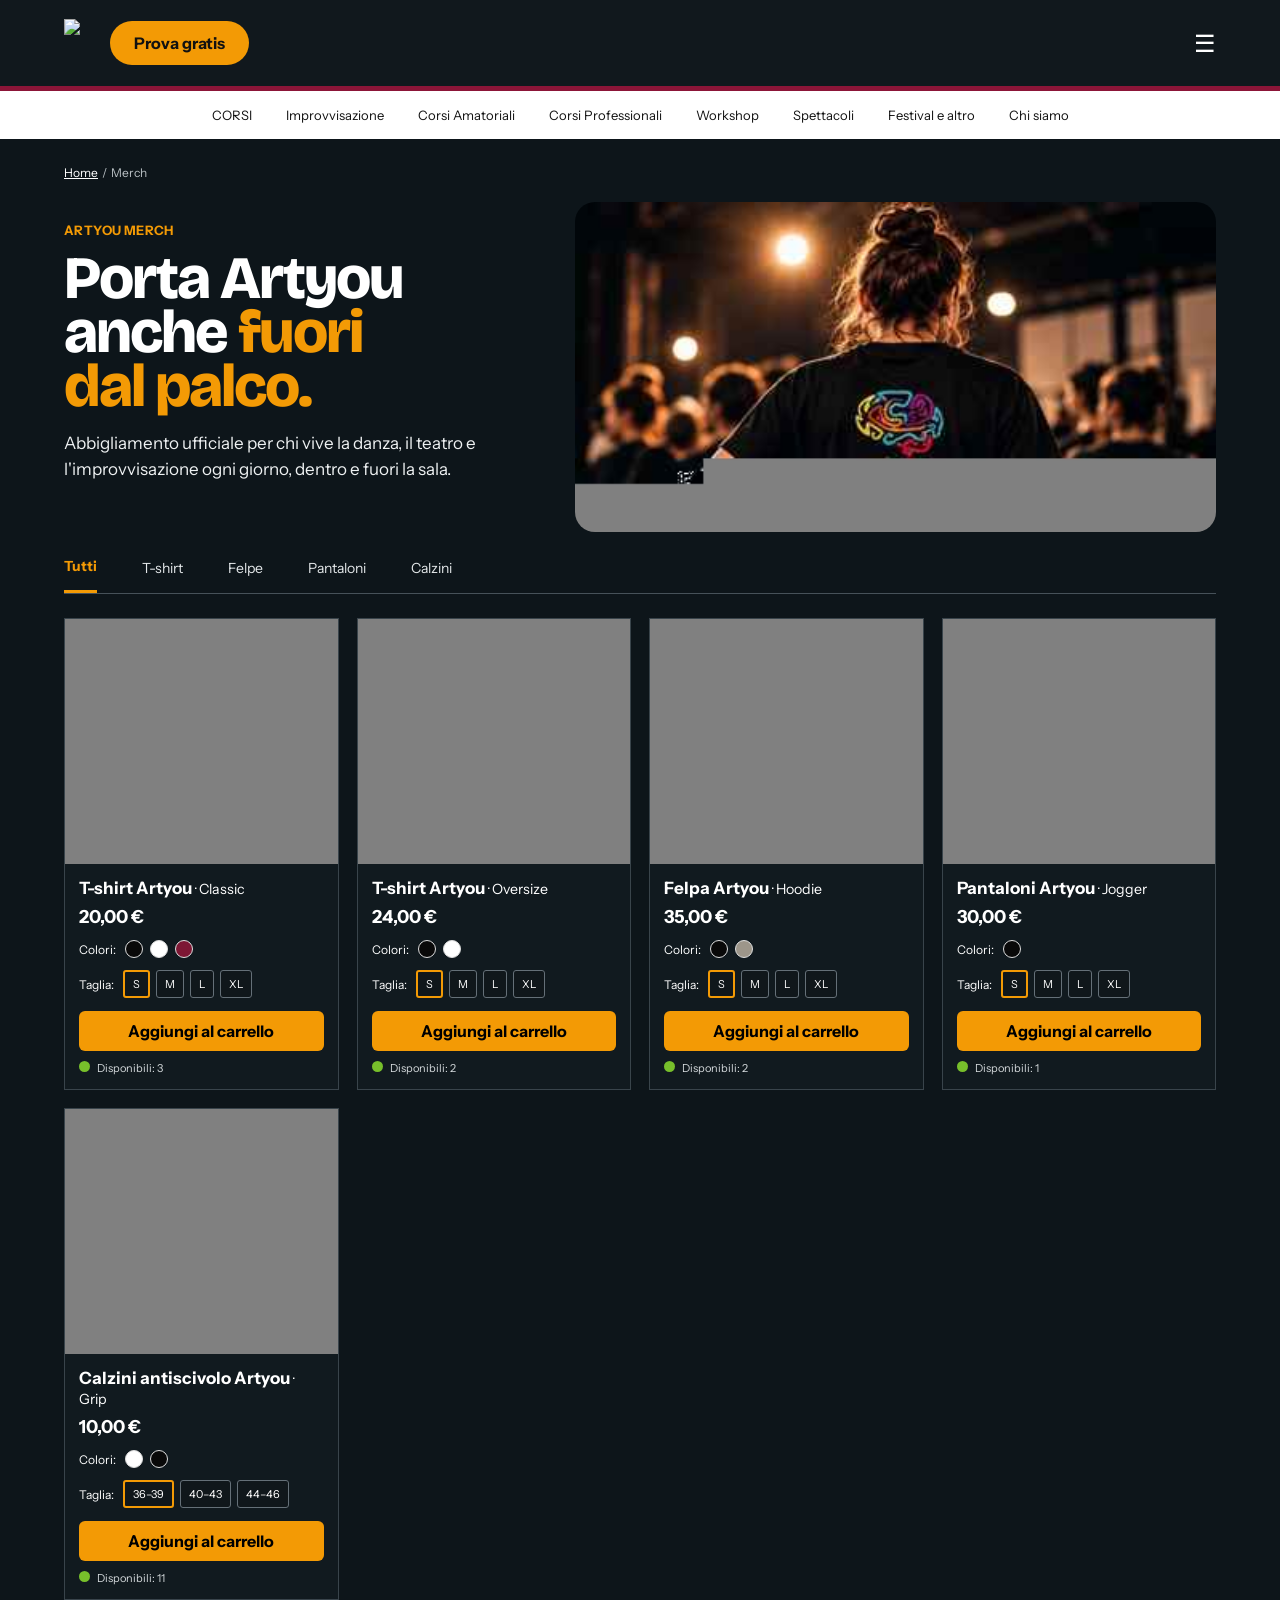
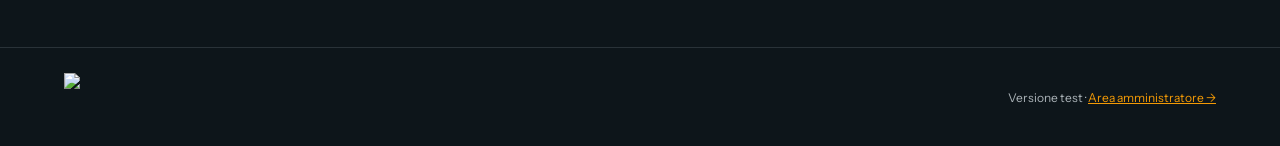
==== index.html @ fc495d11 "Add test checkout with customer delivery payment and inventory deduction" ====
<!doctype html><html lang="it"><head><meta charset="utf-8"><meta name="viewport" content="width=device-width,initial-scale=1"><title>Artyou Merch</title><link rel="preconnect" href="https://fonts.googleapis.com"><link rel="preconnect" href="https://fonts.gstatic.com" crossorigin><link href="https://fonts.googleapis.com/css2?family=Bricolage+Grotesque:wght@600;800&family=Instrument+Sans:wght@400;500;600;700&display=swap" rel="stylesheet"><style>
:root{--ink:#11181d;--black:#0b1216;--orange:#f39a05;--wine:#8c1538;--line:#293238;--green:#77bf2b}*{box-sizing:border-box}body{margin:0;background:#0d151a;color:#fff;font-family:"Instrument Sans",sans-serif}button{font:inherit;cursor:pointer}.top{height:86px;background:#11181d;display:flex;align-items:center;padding:0 clamp(28px,5vw,76px);gap:30px}.logo{height:48px}.trial{background:var(--orange);color:#111;border:0;border-radius:999px;padding:12px 24px;font-weight:800}.burger{margin-left:auto;font-size:24px}.red{height:5px;background:var(--wine)}.nav{height:48px;background:#fff;color:#111;display:flex;align-items:center;justify-content:center;gap:34px;font-size:13px;overflow:auto;white-space:nowrap}.wrap{max-width:1440px;margin:auto;padding:26px clamp(28px,5vw,74px) 22px}.crumb{font-size:12px;color:#b9c0c4;margin-bottom:22px}.crumb u{color:#fff}.hero{display:grid;grid-template-columns:.86fr 1.14fr;gap:28px;align-items:stretch}.hero-copy{padding:20px 0}.kicker{color:var(--orange);font-size:13px;font-weight:800;letter-spacing:.4px}.hero h1{font:800 clamp(44px,4.7vw,72px)/.9 "Bricolage Grotesque";letter-spacing:-2px;margin:13px 0 18px}.hero h1 span{color:var(--orange)}.hero p{font-size:17px;line-height:1.5;color:#eef1f2;max-width:470px}.hero-photo{min-height:330px;border-radius:20px;background:url("img/artyou-merch-sprite.jpg") center top/100% auto no-repeat;position:relative;overflow:hidden}.hero-photo:after{content:""}.tabs{display:flex;gap:45px;border-bottom:1px solid #465159;margin-top:10px}.tabs button{border:0;background:none;color:#e4e8ea;padding:15px 0;font-size:14px}.tabs .active{color:var(--orange);border-bottom:3px solid var(--orange);font-weight:800}.products{display:grid;grid-template-columns:repeat(4,minmax(0,1fr));gap:18px;margin-top:24px;width:100%}.products.cols-1{grid-template-columns:1fr}.products.cols-2{grid-template-columns:repeat(2,minmax(0,1fr))}.products.cols-3{grid-template-columns:repeat(3,minmax(0,1fr))}.products.cols-4{grid-template-columns:repeat(4,minmax(0,1fr))}.products .card{width:100%;min-width:0}.card{border:1px solid #39444b;background:#111a1f;overflow:hidden}.photo{height:245px;position:relative;background:#1c2429;overflow:hidden}.photo img{width:100%;height:100%;object-fit:cover;display:block}.card[data-id="ts-classic"] .photo,.card[data-id="ts-oversize"] .photo,.card[data-id="felpa"] .photo,.card[data-id="pants"] .photo,.card[data-id="socks"] .photo{background-image:url("img/artyou-merch-sprite.jpg");background-repeat:no-repeat;background-size:400% auto;background-position-y:100%}.card[data-id="ts-classic"] .photo,.card[data-id="ts-oversize"] .photo{background-position-x:0}.card[data-id="felpa"] .photo{background-position-x:33.333%}.card[data-id="pants"] .photo{background-position-x:66.666%}.card[data-id="socks"] .photo{background-position-x:100%}.card[data-id="ts-classic"] .photo img,.card[data-id="ts-oversize"] .photo img,.card[data-id="felpa"] .photo img,.card[data-id="pants"] .photo img,.card[data-id="socks"] .photo img,.card[data-id="ts-classic"] .brandmark,.card[data-id="ts-oversize"] .brandmark,.card[data-id="felpa"] .brandmark,.card[data-id="pants"] .brandmark,.card[data-id="socks"] .brandmark{display:none}.brandmark{position:absolute;left:50%;top:50%;transform:translate(-50%,-50%);font:800 18px "Bricolage Grotesque";text-shadow:0 2px 5px #000}.cardbody{padding:14px}.card h3{font-size:17px;margin:0 0 8px}.price{font-size:18px;font-weight:800}.line{display:flex;align-items:center;gap:9px;margin-top:12px;font-size:12px}.dots{display:flex;gap:7px}.dot{width:18px;height:18px;border-radius:50%;border:1px solid #ddd;background:#090909}.dot.white{background:#fff}.dot.wine{background:#7d1734}.dot.gray{background:#9d968a}.sizes{display:flex;gap:6px}.size{border:1px solid #657078;background:#10171b;color:#fff;border-radius:3px;padding:5px 8px;font-size:11px}.size.sel{border:2px solid var(--orange);color:#fff}.add{width:100%;margin-top:13px;border:0;background:var(--orange);border-radius:6px;padding:10px;font-weight:800}.stock{font-size:11px;margin-top:10px;color:#d4d9db}.stock:before{content:"";display:inline-block;width:11px;height:11px;border-radius:50%;background:var(--green);margin-right:7px}.bottom{display:flex;justify-content:space-between;align-items:center;padding:25px clamp(28px,5vw,74px);border-top:1px solid #293238;margin-top:25px}.admin{color:#aab2b7;font-size:12px}.admin a{color:var(--orange)}
.drawer{position:fixed;right:-420px;top:0;width:min(410px,100%);height:100%;background:#fff;color:#111;z-index:50;transition:.2s;padding:25px}.drawer.open{right:0}.drawer h2{font:800 30px "Bricolage Grotesque"}.close{float:right;border:0;background:#eee;width:38px;height:38px;border-radius:50%}.cartrow{display:flex;justify-content:space-between;padding:14px 0;border-bottom:1px solid #ddd}.carttotal{font-size:21px;font-weight:800;margin:20px 0}
.checkout{width:100%;border:0;background:var(--orange);padding:14px;border-radius:7px;font-weight:800}.checkout:disabled{opacity:.45;cursor:not-allowed}
.remove-item{border:0;background:none;color:#9b3d3d;font-size:11px;padding:4px 0}.cartrow-main{min-width:0}.cartrow-price{text-align:right;white-space:nowrap}
.checkout-modal{position:fixed;inset:0;background:rgba(3,8,11,.78);z-index:80;display:none;align-items:center;justify-content:center;padding:18px;color:#111}.checkout-modal.open{display:flex}.checkout-sheet{width:min(940px,100%);max-height:94vh;overflow:auto;background:#f6f3ec;border-radius:14px;box-shadow:0 25px 80px rgba(0,0,0,.45)}.checkout-head{background:#11181d;color:#fff;padding:21px 25px;display:flex;align-items:center;justify-content:space-between}.checkout-head h2{font:800 29px "Bricolage Grotesque";margin:2px 0}.checkout-head small{color:#c5cbce}.checkout-x{border:0;background:#283137;color:#fff;width:38px;height:38px;border-radius:50%;font-size:22px}.checkout-body{padding:22px;display:grid;grid-template-columns:1.2fr .8fr;gap:20px}.checkout-box{background:#fff;border:1px solid #dedbd4;border-radius:10px;padding:17px;margin-bottom:13px}.checkout-box h3{font:800 16px "Bricolage Grotesque";margin:0 0 13px}.formgrid{display:grid;grid-template-columns:1fr 1fr;gap:10px}.formgrid .wide{grid-column:1/-1}.checkout-box label{font-size:11px;font-weight:700;display:block;margin-bottom:5px}.checkout-box input,.checkout-box select,.checkout-box textarea{width:100%;border:1px solid #cfd0ce;border-radius:6px;padding:10px 11px;background:#fff;font:inherit;font-size:13px}.choice{display:grid;grid-template-columns:1fr 1fr;gap:9px}.choice label{border:1px solid #d4d4d1;border-radius:8px;padding:12px;cursor:pointer;font-size:12px}.choice label:has(input:checked){border:2px solid var(--orange);background:#fff8e9}.choice input{width:auto;margin-right:6px}.address-fields{margin-top:12px}.checkout-summary{position:sticky;top:0}.summary-row{display:flex;justify-content:space-between;gap:12px;padding:9px 0;border-bottom:1px solid #eee;font-size:12px}.summary-row small{display:block;color:#777;margin-top:3px}.summary-total{display:flex;justify-content:space-between;font:800 20px "Bricolage Grotesque";padding:15px 0}.demo-note{font-size:11px;line-height:1.45;background:#fff1cd;border:1px solid #f0d38b;padding:10px;border-radius:7px;margin-bottom:12px;color:#6e4a00}.checkout-error{font-size:12px;color:#aa3030;min-height:18px;margin:8px 0}.success-view{text-align:center;padding:44px 25px}.success-view .tick{width:64px;height:64px;border-radius:50%;display:grid;place-items:center;background:#e0f4e8;color:#177449;font-size:31px;margin:0 auto 14px}.success-view h2{font:800 30px "Bricolage Grotesque";margin:0 0 8px}.success-view p{color:#5f6669;line-height:1.5}.success-actions{display:flex;justify-content:center;gap:9px;flex-wrap:wrap;margin-top:20px}.success-actions a,.success-actions button{border:1px solid #ccc;border-radius:7px;background:#fff;color:#111;padding:11px 14px;text-decoration:none;font-weight:700}.success-actions .primary{background:var(--orange);border-color:var(--orange)}
@media(max-width:760px){.checkout-body{grid-template-columns:1fr}.checkout-summary{position:static}.formgrid{grid-template-columns:1fr}.formgrid .wide{grid-column:auto}.choice{grid-template-columns:1fr}}

@media(max-width:850px){.nav{justify-content:flex-start;padding:0 18px}.hero{grid-template-columns:1fr}.hero-photo{min-height:270px}.products.cols-2,.products.cols-3,.products.cols-4{grid-template-columns:repeat(2,minmax(0,1fr))}.wrap{padding-left:18px;padding-right:18px}.top{padding:0 18px}.logo{height:41px}}@media(max-width:560px){.products.cols-1,.products.cols-2,.products.cols-3,.products.cols-4{grid-template-columns:1fr}.photo{height:330px}.hero h1{font-size:48px}.tabs{gap:25px;overflow:auto}.trial{padding:11px 16px}.hero-photo{min-height:240px}}
</style></head><body>
<header class="top"><img class="logo" src="https://raw.githubusercontent.com/fabioleonardi22-blip/Artyoubeta26091001/main/img/logo-orizzontale-bianco.png"><button class="trial">Prova gratis</button><span class="burger">☰</span></header><div class="red"></div><nav class="nav"><span>CORSI</span><span>Improvvisazione</span><span>Corsi Amatoriali</span><span>Corsi Professionali</span><span>Workshop</span><span>Spettacoli</span><span>Festival e altro</span><span>Chi siamo</span></nav>
<main class="wrap"><div class="crumb"><u>Home</u> &nbsp;/&nbsp; Merch</div><section class="hero"><div class="hero-copy"><div class="kicker">ARTYOU MERCH</div><h1>Porta Artyou<br>anche <span>fuori<br>dal palco.</span></h1><p>Abbigliamento ufficiale per chi vive la danza, il teatro e l'improvvisazione ogni giorno, dentro e fuori la sala.</p></div><div class="hero-photo"></div></section>
<div class="tabs"><button class="active">Tutti</button><button>T-shirt</button><button>Felpe</button><button>Pantaloni</button><button>Calzini</button></div>
<section class="products" id="products"></section></main>
<footer class="bottom"><img class="logo" src="https://raw.githubusercontent.com/fabioleonardi22-blip/Artyoubeta26091001/main/img/logo-orizzontale-bianco.png"><div class="admin">Versione test · <a href="admin.html">Area amministratore →</a></div></footer>
<aside class="drawer" id="cart"><button class="close" onclick="toggle()">×</button><h2>Carrello</h2><div id="rows">Il carrello è vuoto.</div><div class="carttotal">Totale: <span id="tot">€0,00</span></div><button class="checkout" id="checkoutBtn" onclick="openCheckout()">Procedi al checkout</button></aside>
<div class="checkout-modal" id="checkoutModal"><div class="checkout-sheet" id="checkoutSheet">
 <div class="checkout-head"><div><small>ARTYOU MERCH · CHECKOUT TEST</small><h2>Completa l'ordine</h2></div><button class="checkout-x" onclick="closeCheckout()" aria-label="Chiudi">×</button></div>
 <div id="checkoutContent">
  <form class="checkout-body" id="checkoutForm">
   <div>
    <section class="checkout-box"><h3>1. I tuoi dati</h3><div class="formgrid"><div><label>Nome e cognome *</label><input name="name" autocomplete="name" required></div><div><label>Email *</label><input name="email" type="email" autocomplete="email" required></div><div class="wide"><label>Telefono *</label><input name="phone" type="tel" autocomplete="tel" required></div></div></section>
    <section class="checkout-box"><h3>2. Come vuoi ricevere l'ordine?</h3><div class="choice"><label><input type="radio" name="delivery" value="Ritiro in sede" checked> <b>Ritiro in sede</b><br><span style="color:#777">Gratuito</span></label><label><input type="radio" name="delivery" value="Spedizione"> <b>Spedizione</b><br><span style="color:#777">Costo da definire · non applicato nella demo</span></label></div><div class="address-fields" id="addressFields" hidden><div class="formgrid"><div class="wide"><label>Indirizzo *</label><input name="address" autocomplete="street-address"></div><div><label>CAP *</label><input name="zip" inputmode="numeric" autocomplete="postal-code"></div><div><label>Città *</label><input name="city" autocomplete="address-level2"></div></div></div></section>
    <section class="checkout-box"><h3>3. Pagamento</h3><div class="choice"><label><input type="radio" name="payment" value="Carta" checked> <b>Carta</b><br><span style="color:#777">Simulazione checkout</span></label><label><input type="radio" name="payment" value="PayPal"> <b>PayPal</b><br><span style="color:#777">Simulazione checkout</span></label></div></section>
   </div>
   <aside class="checkout-summary"><section class="checkout-box"><h3>Riepilogo</h3><div id="checkoutItems"></div><div class="summary-row"><span>Spedizione</span><b id="shippingLabel">Ritiro gratuito</b></div><div class="summary-total"><span>Totale</span><span id="checkoutTotal">€0,00</span></div><div class="demo-note"><b>Nessun pagamento reale.</b> Questo checkout crea un ordine test, aggiorna l'area Ordini e scala realmente le giacenze della demo.</div><div class="checkout-error" id="checkoutError"></div><button class="checkout" type="submit" id="payBtn">Simula pagamento e crea ordine</button></section></aside>
  </form>
 </div>
</div></div>
<script src="catalog.js"></script><script src="orders.js"></script><script>
let catalog=ArtyouCatalog.getCatalog(),cart=[];
const euro=n=>new Intl.NumberFormat("it-IT",{style:"currency",currency:"EUR"}).format(n);
function esc(v){return String(v==null?"":v).replace(/[&<>"']/g,c=>({"&":"&amp;","<":"&lt;",">":"&gt;",'"':"&quot;","'":"&#39;"}[c]))}
function dotClass(c){let x=c.toLowerCase();return x.includes("bianc")?"white":x.includes("bordeaux")?"wine":x.includes("grigi")?"gray":""}
function renderProducts(filter="Tutti"){let list=catalog.filter(p=>p.active&&(filter==="Tutti"||p.category===filter)),grid=document.getElementById("products");grid.classList.remove("cols-1","cols-2","cols-3","cols-4");if(list.length)grid.classList.add("cols-"+Math.min(list.length,4));grid.innerHTML=list.map(p=>{let color=p.colors[0],size=p.sizes.find(s=>(p.stock[color+"|"+s]||0)>0)||p.sizes[0];return `<article class="card" data-id="${p.id}" data-cat="${p.category}"><div class="photo"><img src="${p.image||""}" onerror="this.style.display='none'"><span class="brandmark">artyou</span></div><div class="cardbody"><h3>${p.name} <small style="font-weight:400">· ${p.model}</small></h3><div class="price">${euro(p.price)}</div><div class="line">Colori:<div class="dots">${p.colors.map(c=>`<button title="${c}" class="dot ${dotClass(c)}" style="padding:0" onclick="pickColor('${p.id}','${c.replaceAll("'","\\'")}',this)"></button>`).join("")}</div></div><div class="line">Taglia:<div class="sizes" id="sizes-${p.id}">${sizeButtons(p,color,size)}</div></div><button class="add" onclick="add('${p.id}')">Aggiungi al carrello</button><div class="stock" id="stock-${p.id}">Disponibili: ${p.stock[color+"|"+size]||0}</div><input type="hidden" id="color-${p.id}" value="${color}"><input type="hidden" id="size-${p.id}" value="${size}"></div></article>`}).join("")||'<p>Nessun prodotto in questa categoria.</p>'}
function sizeButtons(p,color,selected){return p.sizes.map(s=>{let q=p.stock[color+"|"+s]||0;return `<button class="size ${s===selected?"sel":""}" ${q<=0?"disabled":""} onclick="pickSize('${p.id}','${s.replaceAll("'","\\'")}',this)">${s}</button>`}).join("")}
function pickColor(id,c,b){let p=catalog.find(x=>x.id===id);document.getElementById("color-"+id).value=c;let sz=p.sizes.find(x=>(p.stock[c+"|"+x]||0)>0)||p.sizes[0];document.getElementById("sizes-"+id).innerHTML=sizeButtons(p,c,sz);document.getElementById("size-"+id).value=sz;document.getElementById("stock-"+id).textContent="Disponibili: "+(p.stock[c+"|"+sz]||0);b.parentElement.querySelectorAll(".dot").forEach(x=>x.style.outline="");b.style.outline="2px solid #f39a05"}
function pickSize(id,sz,b){document.getElementById("size-"+id).value=sz;let p=catalog.find(x=>x.id===id),c=document.getElementById("color-"+id).value;document.getElementById("stock-"+id).textContent="Disponibili: "+(p.stock[c+"|"+sz]||0);b.parentElement.querySelectorAll(".size").forEach(x=>x.classList.remove("sel"));b.classList.add("sel")}
function add(id){catalog=ArtyouCatalog.getCatalog();let p=catalog.find(x=>x.id===id),c=document.getElementById("color-"+id).value,sz=document.getElementById("size-"+id).value;if(!p||!p.active)return alert("Questo prodotto non è più disponibile.");let q=p.stock[c+"|"+sz]||0,already=cart.filter(x=>x.id===id&&x.c===c&&x.s===sz).length;if(q<=already){refreshShop();return alert(q<=0?"Questa variante è esaurita.":"Hai già raggiunto la quantità disponibile per questa variante.")}cart.push({id,c,s:sz,p:p.price,n:p.name+" · "+p.model});renderCart();document.getElementById("cart").classList.add("open")}
function removeItem(i){cart.splice(i,1);renderCart()}
function toggle(){document.getElementById("cart").classList.toggle("open")}
function renderCart(){let t=0;document.getElementById("rows").innerHTML=cart.map((x,i)=>{t+=x.p;return '<div class="cartrow"><div class="cartrow-main"><b>'+esc(x.n)+'</b><br><small>'+esc(x.c)+' · '+esc(x.s)+'</small><br><button class="remove-item" onclick="removeItem('+i+')">Rimuovi</button></div><div class="cartrow-price">'+euro(x.p)+'</div></div>'}).join("")||"Il carrello è vuoto.";document.getElementById("tot").textContent=euro(t);document.getElementById("checkoutBtn").disabled=!cart.length}
function groupedCart(){let map={};cart.forEach(x=>{let k=[x.id,x.c,x.s].join("|");if(!map[k])map[k]={...x,qty:0};map[k].qty++});return Object.values(map)}
function openCheckout(){if(!cart.length)return;document.getElementById("cart").classList.remove("open");renderCheckoutSummary();document.getElementById("checkoutModal").classList.add("open")}
function closeCheckout(){document.getElementById("checkoutModal").classList.remove("open")}
function renderCheckoutSummary(){let items=groupedCart(),total=items.reduce((a,x)=>a+x.p*x.qty,0);document.getElementById("checkoutItems").innerHTML=items.map(x=>'<div class="summary-row"><div><b>'+esc(x.n)+'</b><small>'+esc(x.c)+' · '+esc(x.s)+' · Q.tà '+x.qty+'</small></div><b>'+euro(x.p*x.qty)+'</b></div>').join("");document.getElementById("checkoutTotal").textContent=euro(total)}
function deliveryChanged(){let shipping=document.querySelector('input[name="delivery"]:checked').value==="Spedizione";document.getElementById("addressFields").hidden=!shipping;["address","zip","city"].forEach(n=>document.querySelector('[name="'+n+'"]').required=shipping);document.getElementById("shippingLabel").textContent=shipping?"Non applicata nella demo":"Ritiro gratuito"}
function createTestOrder(e){
 e.preventDefault();let form=e.currentTarget,error=document.getElementById("checkoutError");error.textContent="";
 if(!form.reportValidity())return;
 let data=new FormData(form),fresh=ArtyouCatalog.getCatalog(),items=groupedCart(),resolved=[],short=[];
 items.forEach(x=>{let p=fresh.find(v=>v.id===x.id),q=p?Number((p.stock||{})[x.c+"|"+x.s]||0):0;if(!p||!p.active||q<x.qty)short.push(x.n+" · "+x.c+" · "+x.s);else resolved.push({product:p,cart:x,before:q})});
 if(short.length){error.textContent="Disponibilità cambiata per: "+short.join(", ")+". Aggiorna il carrello.";refreshShop();return}
 let beforeCatalog=JSON.parse(JSON.stringify(fresh)),orders=ArtyouOrders.getOrders(),id=ArtyouOrders.nextId(orders),delivery=data.get("delivery"),payment=data.get("payment"),total=items.reduce((a,x)=>a+x.p*x.qty,0);
 resolved.forEach(r=>r.product.stock[r.cart.c+"|"+r.cart.s]=r.before-r.cart.qty);
 let order={id,createdAt:new Date().toISOString(),customer:{name:String(data.get("name")).trim(),email:String(data.get("email")).trim(),phone:String(data.get("phone")).trim(),address:delivery==="Spedizione"?{street:String(data.get("address")).trim(),zip:String(data.get("zip")).trim(),city:String(data.get("city")).trim()}:null},items:resolved.map(r=>({productId:r.product.id,name:r.product.name,model:r.product.model,color:r.cart.c,size:r.cart.s,qty:r.cart.qty,price:r.cart.p})),total,payment,paymentStatus:"Pagato",delivery,status:"Da preparare",notes:"Ordine creato dal checkout test. Nessun pagamento reale.",tracking:"",stockApplied:true};
 try{
  ArtyouCatalog.saveCatalog(fresh);orders.unshift(order);ArtyouOrders.saveOrders(orders);
  let key="artyou_merch_inventory_movements_v1",mov=[];try{mov=JSON.parse(localStorage.getItem(key))||[]}catch(_){}
  let at=new Date().toISOString(),newMov=resolved.map(r=>({at,product:r.product.name,model:r.product.model,color:r.cart.c,size:r.cart.s,before:r.before,after:r.before-r.cart.qty,reason:"Ordine #"+id}));
  localStorage.setItem(key,JSON.stringify(newMov.concat(mov).slice(0,500)));
 }catch(err){try{ArtyouCatalog.saveCatalog(beforeCatalog)}catch(_){}error.textContent="Non è stato possibile creare l'ordine test. Riprova.";return}
 cart=[];catalog=fresh;renderCart();refreshShop();showSuccess(order)
}
function showSuccess(order){document.getElementById("checkoutContent").innerHTML='<div class="success-view"><div class="tick">✓</div><h2>Ordine #'+esc(order.id)+' creato</h2><p>Il pagamento <b>'+esc(order.payment)+'</b> è stato simulato. L\'ordine è ora in <b>Da preparare</b> e le giacenze sono state scalate.</p><div class="success-actions"><button class="primary" onclick="location.reload()">Continua lo shopping</button><a href="admin-ordini.html">Apri gestione ordini →</a><a href="admin-magazzino.html">Controlla magazzino →</a></div></div>'}
document.querySelectorAll(".tabs button").forEach(b=>b.onclick=()=>{document.querySelectorAll(".tabs button").forEach(x=>x.classList.remove("active"));b.classList.add("active");renderProducts(b.textContent.trim())});
document.querySelectorAll('input[name="delivery"]').forEach(x=>x.addEventListener("change",deliveryChanged));document.getElementById("checkoutForm").addEventListener("submit",createTestOrder);document.getElementById("checkoutModal").addEventListener("click",e=>{if(e.target===document.getElementById("checkoutModal"))closeCheckout()});
renderProducts();renderCart();deliveryChanged();
function refreshShop(){catalog=ArtyouCatalog.getCatalog();let selected=document.querySelector(".tabs button.active");renderProducts(selected?selected.textContent.trim():"Tutti")}
window.addEventListener("storage",function(e){if(e.key==="artyou_merch_catalog_v3")refreshShop()});
window.addEventListener("focus",function(){let latest=ArtyouCatalog.getCatalog();if(JSON.stringify(latest)!==JSON.stringify(catalog))refreshShop()});
</script></body></html>
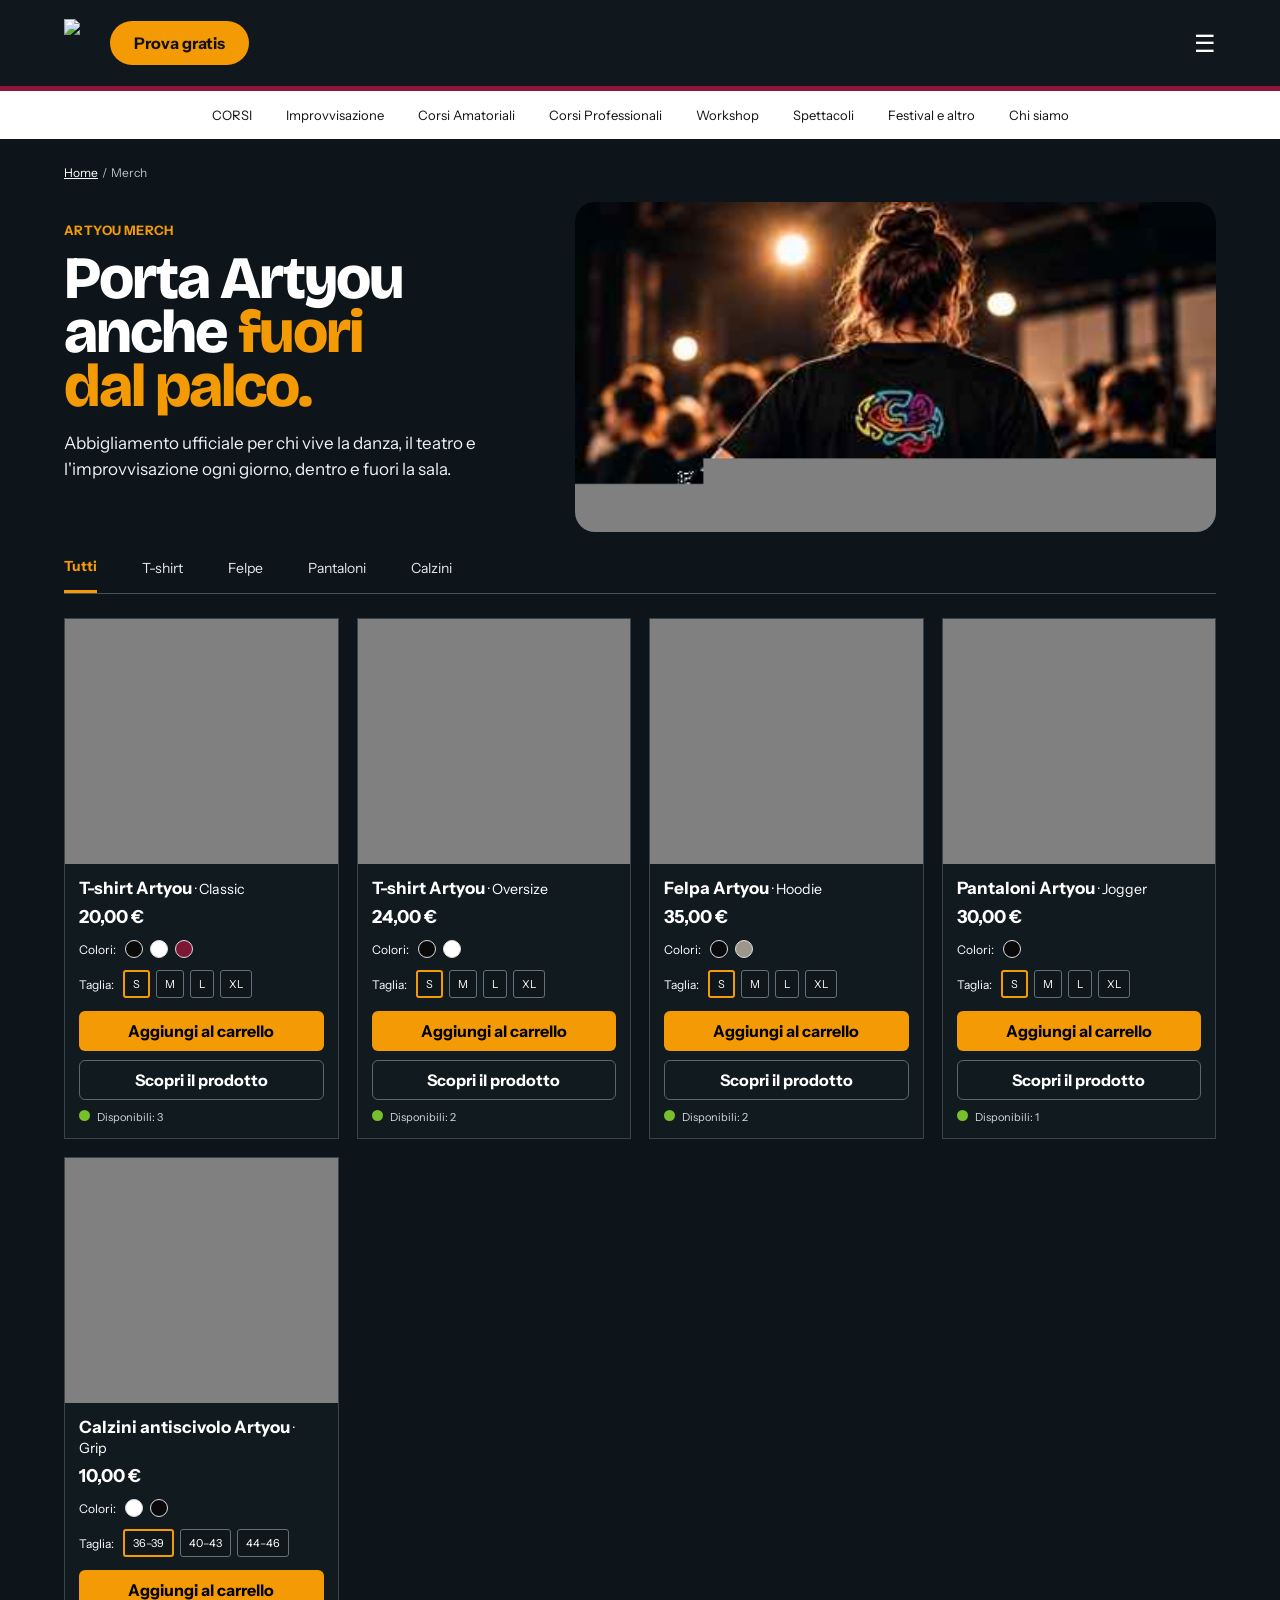
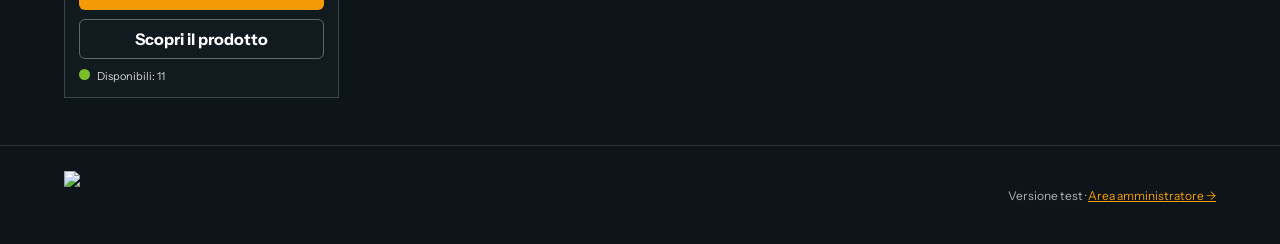
==== commit a6e10abd: "Add product detail action to merch cards" ====
--- a/index.html
+++ b/index.html
@@ -1,9 +1,14 @@
 <!doctype html><html lang="it"><head><meta charset="utf-8"><meta name="viewport" content="width=device-width,initial-scale=1"><title>Artyou Merch</title><link rel="preconnect" href="https://fonts.googleapis.com"><link rel="preconnect" href="https://fonts.gstatic.com" crossorigin><link href="https://fonts.googleapis.com/css2?family=Bricolage+Grotesque:wght@600;800&family=Instrument+Sans:wght@400;500;600;700&display=swap" rel="stylesheet"><style>
-:root{--ink:#11181d;--black:#0b1216;--orange:#f39a05;--wine:#8c1538;--line:#293238;--green:#77bf2b}*{box-sizing:border-box}body{margin:0;background:#0d151a;color:#fff;font-family:"Instrument Sans",sans-serif}button{font:inherit;cursor:pointer}.top{height:86px;background:#11181d;display:flex;align-items:center;padding:0 clamp(28px,5vw,76px);gap:30px}.logo{height:48px}.trial{background:var(--orange);color:#111;border:0;border-radius:999px;padding:12px 24px;font-weight:800}.burger{margin-left:auto;font-size:24px}.red{height:5px;background:var(--wine)}.nav{height:48px;background:#fff;color:#111;display:flex;align-items:center;justify-content:center;gap:34px;font-size:13px;overflow:auto;white-space:nowrap}.wrap{max-width:1440px;margin:auto;padding:26px clamp(28px,5vw,74px) 22px}.crumb{font-size:12px;color:#b9c0c4;margin-bottom:22px}.crumb u{color:#fff}.hero{display:grid;grid-template-columns:.86fr 1.14fr;gap:28px;align-items:stretch}.hero-copy{padding:20px 0}.kicker{color:var(--orange);font-size:13px;font-weight:800;letter-spacing:.4px}.hero h1{font:800 clamp(44px,4.7vw,72px)/.9 "Bricolage Grotesque";letter-spacing:-2px;margin:13px 0 18px}.hero h1 span{color:var(--orange)}.hero p{font-size:17px;line-height:1.5;color:#eef1f2;max-width:470px}.hero-photo{min-height:330px;border-radius:20px;background:url("img/artyou-merch-sprite.jpg") center top/100% auto no-repeat;position:relative;overflow:hidden}.hero-photo:after{content:""}.tabs{display:flex;gap:45px;border-bottom:1px solid #465159;margin-top:10px}.tabs button{border:0;background:none;color:#e4e8ea;padding:15px 0;font-size:14px}.tabs .active{color:var(--orange);border-bottom:3px solid var(--orange);font-weight:800}.products{display:grid;grid-template-columns:repeat(4,minmax(0,1fr));gap:18px;margin-top:24px;width:100%}.products.cols-1{grid-template-columns:1fr}.products.cols-2{grid-template-columns:repeat(2,minmax(0,1fr))}.products.cols-3{grid-template-columns:repeat(3,minmax(0,1fr))}.products.cols-4{grid-template-columns:repeat(4,minmax(0,1fr))}.products .card{width:100%;min-width:0}.card{border:1px solid #39444b;background:#111a1f;overflow:hidden}.photo{height:245px;position:relative;background:#1c2429;overflow:hidden}.photo img{width:100%;height:100%;object-fit:cover;display:block}.card[data-id="ts-classic"] .photo,.card[data-id="ts-oversize"] .photo,.card[data-id="felpa"] .photo,.card[data-id="pants"] .photo,.card[data-id="socks"] .photo{background-image:url("img/artyou-merch-sprite.jpg");background-repeat:no-repeat;background-size:400% auto;background-position-y:100%}.card[data-id="ts-classic"] .photo,.card[data-id="ts-oversize"] .photo{background-position-x:0}.card[data-id="felpa"] .photo{background-position-x:33.333%}.card[data-id="pants"] .photo{background-position-x:66.666%}.card[data-id="socks"] .photo{background-position-x:100%}.card[data-id="ts-classic"] .photo img,.card[data-id="ts-oversize"] .photo img,.card[data-id="felpa"] .photo img,.card[data-id="pants"] .photo img,.card[data-id="socks"] .photo img,.card[data-id="ts-classic"] .brandmark,.card[data-id="ts-oversize"] .brandmark,.card[data-id="felpa"] .brandmark,.card[data-id="pants"] .brandmark,.card[data-id="socks"] .brandmark{display:none}.brandmark{position:absolute;left:50%;top:50%;transform:translate(-50%,-50%);font:800 18px "Bricolage Grotesque";text-shadow:0 2px 5px #000}.cardbody{padding:14px}.card h3{font-size:17px;margin:0 0 8px}.price{font-size:18px;font-weight:800}.line{display:flex;align-items:center;gap:9px;margin-top:12px;font-size:12px}.dots{display:flex;gap:7px}.dot{width:18px;height:18px;border-radius:50%;border:1px solid #ddd;background:#090909}.dot.white{background:#fff}.dot.wine{background:#7d1734}.dot.gray{background:#9d968a}.sizes{display:flex;gap:6px}.size{border:1px solid #657078;background:#10171b;color:#fff;border-radius:3px;padding:5px 8px;font-size:11px}.size.sel{border:2px solid var(--orange);color:#fff}.add{width:100%;margin-top:13px;border:0;background:var(--orange);border-radius:6px;padding:10px;font-weight:800}.stock{font-size:11px;margin-top:10px;color:#d4d9db}.stock:before{content:"";display:inline-block;width:11px;height:11px;border-radius:50%;background:var(--green);margin-right:7px}.bottom{display:flex;justify-content:space-between;align-items:center;padding:25px clamp(28px,5vw,74px);border-top:1px solid #293238;margin-top:25px}.admin{color:#aab2b7;font-size:12px}.admin a{color:var(--orange)}
+:root{--ink:#11181d;--black:#0b1216;--orange:#f39a05;--wine:#8c1538;--line:#293238;--green:#77bf2b}*{box-sizing:border-box}body{margin:0;background:#0d151a;color:#fff;font-family:"Instrument Sans",sans-serif}button{font:inherit;cursor:pointer}.top{height:86px;background:#11181d;display:flex;align-items:center;padding:0 clamp(28px,5vw,76px);gap:30px}.logo{height:48px}.trial{background:var(--orange);color:#111;border:0;border-radius:999px;padding:12px 24px;font-weight:800}.burger{margin-left:auto;font-size:24px}.red{height:5px;background:var(--wine)}.nav{height:48px;background:#fff;color:#111;display:flex;align-items:center;justify-content:center;gap:34px;font-size:13px;overflow:auto;white-space:nowrap}.wrap{max-width:1440px;margin:auto;padding:26px clamp(28px,5vw,74px) 22px}.crumb{font-size:12px;color:#b9c0c4;margin-bottom:22px}.crumb u{color:#fff}.hero{display:grid;grid-template-columns:.86fr 1.14fr;gap:28px;align-items:stretch}.hero-copy{padding:20px 0}.kicker{color:var(--orange);font-size:13px;font-weight:800;letter-spacing:.4px}.hero h1{font:800 clamp(44px,4.7vw,72px)/.9 "Bricolage Grotesque";letter-spacing:-2px;margin:13px 0 18px}.hero h1 span{color:var(--orange)}.hero p{font-size:17px;line-height:1.5;color:#eef1f2;max-width:470px}.hero-photo{min-height:330px;border-radius:20px;background:url("img/artyou-merch-sprite.jpg") center top/100% auto no-repeat;position:relative;overflow:hidden}.hero-photo:after{content:""}.tabs{display:flex;gap:45px;border-bottom:1px solid #465159;margin-top:10px}.tabs button{border:0;background:none;color:#e4e8ea;padding:15px 0;font-size:14px}.tabs .active{color:var(--orange);border-bottom:3px solid var(--orange);font-weight:800}.products{display:grid;grid-template-columns:repeat(4,minmax(0,1fr));gap:18px;margin-top:24px;width:100%}.products.cols-1{grid-template-columns:1fr}.products.cols-2{grid-template-columns:repeat(2,minmax(0,1fr))}.products.cols-3{grid-template-columns:repeat(3,minmax(0,1fr))}.products.cols-4{grid-template-columns:repeat(4,minmax(0,1fr))}.products .card{width:100%;min-width:0}.card{border:1px solid #39444b;background:#111a1f;overflow:hidden}.photo{height:245px;position:relative;background:#1c2429;overflow:hidden}.photo img{width:100%;height:100%;object-fit:cover;display:block}.card[data-id="ts-classic"] .photo,.card[data-id="ts-oversize"] .photo,.card[data-id="felpa"] .photo,.card[data-id="pants"] .photo,.card[data-id="socks"] .photo{background-image:url("img/artyou-merch-sprite.jpg");background-repeat:no-repeat;background-size:400% auto;background-position-y:100%}.card[data-id="ts-classic"] .photo,.card[data-id="ts-oversize"] .photo{background-position-x:0}.card[data-id="felpa"] .photo{background-position-x:33.333%}.card[data-id="pants"] .photo{background-position-x:66.666%}.card[data-id="socks"] .photo{background-position-x:100%}.card[data-id="ts-classic"] .photo img,.card[data-id="ts-oversize"] .photo img,.card[data-id="felpa"] .photo img,.card[data-id="pants"] .photo img,.card[data-id="socks"] .photo img,.card[data-id="ts-classic"] .brandmark,.card[data-id="ts-oversize"] .brandmark,.card[data-id="felpa"] .brandmark,.card[data-id="pants"] .brandmark,.card[data-id="socks"] .brandmark{display:none}.card.custom-image .photo{background:#1c2429!important}.card.custom-image .photo img{display:block!important}.card.custom-image .brandmark{display:none!important}.product-desc{font-size:11px;line-height:1.4;color:#b9c1c5;margin:7px 0 0;min-height:0}.gallery-pips{position:absolute;left:50%;bottom:9px;transform:translateX(-50%);display:flex;gap:6px;z-index:3}.gallery-pips button{width:9px;height:9px;border-radius:50%;border:1px solid #fff;background:rgba(0,0,0,.45);padding:0}.gallery-pips button.active{background:#f39a05;border-color:#f39a05}
+.brandmark{position:absolute;left:50%;top:50%;transform:translate(-50%,-50%);font:800 18px "Bricolage Grotesque";text-shadow:0 2px 5px #000}.cardbody{padding:14px}.card h3{font-size:17px;margin:0 0 8px}.price{font-size:18px;font-weight:800}.line{display:flex;align-items:center;gap:9px;margin-top:12px;font-size:12px}.dots{display:flex;gap:7px}.dot{width:18px;height:18px;border-radius:50%;border:1px solid #ddd;background:#090909}.dot.white{background:#fff}.dot.wine{background:#7d1734}.dot.gray{background:#9d968a}.sizes{display:flex;gap:6px}.size{border:1px solid #657078;background:#10171b;color:#fff;border-radius:3px;padding:5px 8px;font-size:11px}.size.sel{border:2px solid var(--orange);color:#fff}.add{width:100%;margin-top:13px;border:0;background:var(--orange);border-radius:6px;padding:10px;font-weight:800}.stock{font-size:11px;margin-top:10px;color:#d4d9db}.stock:before{content:"";display:inline-block;width:11px;height:11px;border-radius:50%;background:var(--green);margin-right:7px}.bottom{display:flex;justify-content:space-between;align-items:center;padding:25px clamp(28px,5vw,74px);border-top:1px solid #293238;margin-top:25px}.admin{color:#aab2b7;font-size:12px}.admin a{color:var(--orange)}
 .drawer{position:fixed;right:-420px;top:0;width:min(410px,100%);height:100%;background:#fff;color:#111;z-index:50;transition:.2s;padding:25px}.drawer.open{right:0}.drawer h2{font:800 30px "Bricolage Grotesque"}.close{float:right;border:0;background:#eee;width:38px;height:38px;border-radius:50%}.cartrow{display:flex;justify-content:space-between;padding:14px 0;border-bottom:1px solid #ddd}.carttotal{font-size:21px;font-weight:800;margin:20px 0}
 .checkout{width:100%;border:0;background:var(--orange);padding:14px;border-radius:7px;font-weight:800}.checkout:disabled{opacity:.45;cursor:not-allowed}
 .remove-item{border:0;background:none;color:#9b3d3d;font-size:11px;padding:4px 0}.cartrow-main{min-width:0}.cartrow-price{text-align:right;white-space:nowrap}
 .checkout-modal{position:fixed;inset:0;background:rgba(3,8,11,.78);z-index:80;display:none;align-items:center;justify-content:center;padding:18px;color:#111}.checkout-modal.open{display:flex}.checkout-sheet{width:min(940px,100%);max-height:94vh;overflow:auto;background:#f6f3ec;border-radius:14px;box-shadow:0 25px 80px rgba(0,0,0,.45)}.checkout-head{background:#11181d;color:#fff;padding:21px 25px;display:flex;align-items:center;justify-content:space-between}.checkout-head h2{font:800 29px "Bricolage Grotesque";margin:2px 0}.checkout-head small{color:#c5cbce}.checkout-x{border:0;background:#283137;color:#fff;width:38px;height:38px;border-radius:50%;font-size:22px}.checkout-body{padding:22px;display:grid;grid-template-columns:1.2fr .8fr;gap:20px}.checkout-box{background:#fff;border:1px solid #dedbd4;border-radius:10px;padding:17px;margin-bottom:13px}.checkout-box h3{font:800 16px "Bricolage Grotesque";margin:0 0 13px}.formgrid{display:grid;grid-template-columns:1fr 1fr;gap:10px}.formgrid .wide{grid-column:1/-1}.checkout-box label{font-size:11px;font-weight:700;display:block;margin-bottom:5px}.checkout-box input,.checkout-box select,.checkout-box textarea{width:100%;border:1px solid #cfd0ce;border-radius:6px;padding:10px 11px;background:#fff;font:inherit;font-size:13px}.choice{display:grid;grid-template-columns:1fr 1fr;gap:9px}.choice label{border:1px solid #d4d4d1;border-radius:8px;padding:12px;cursor:pointer;font-size:12px}.choice label:has(input:checked){border:2px solid var(--orange);background:#fff8e9}.choice input{width:auto;margin-right:6px}.address-fields{margin-top:12px}.checkout-summary{position:sticky;top:0}.summary-row{display:flex;justify-content:space-between;gap:12px;padding:9px 0;border-bottom:1px solid #eee;font-size:12px}.summary-row small{display:block;color:#777;margin-top:3px}.summary-total{display:flex;justify-content:space-between;font:800 20px "Bricolage Grotesque";padding:15px 0}.demo-note{font-size:11px;line-height:1.45;background:#fff1cd;border:1px solid #f0d38b;padding:10px;border-radius:7px;margin-bottom:12px;color:#6e4a00}.checkout-error{font-size:12px;color:#aa3030;min-height:18px;margin:8px 0}.success-view{text-align:center;padding:44px 25px}.success-view .tick{width:64px;height:64px;border-radius:50%;display:grid;place-items:center;background:#e0f4e8;color:#177449;font-size:31px;margin:0 auto 14px}.success-view h2{font:800 30px "Bricolage Grotesque";margin:0 0 8px}.success-view p{color:#5f6669;line-height:1.5}.success-actions{display:flex;justify-content:center;gap:9px;flex-wrap:wrap;margin-top:20px}.success-actions a,.success-actions button{border:1px solid #ccc;border-radius:7px;background:#fff;color:#111;padding:11px 14px;text-decoration:none;font-weight:700}.success-actions .primary{background:var(--orange);border-color:var(--orange)}
+
+.details-btn{width:100%;margin-top:9px;border:1px solid #5c6870;background:transparent;color:#fff;border-radius:6px;padding:9px;font-weight:700}.details-btn:hover{border-color:var(--orange);color:var(--orange)}
+.product-modal{position:fixed;inset:0;background:rgba(3,8,11,.82);z-index:70;display:none;align-items:center;justify-content:center;padding:18px}.product-modal.open{display:flex}.product-sheet{width:min(1080px,100%);max-height:94vh;overflow:auto;background:#f6f3ec;color:#111;border-radius:15px;box-shadow:0 25px 90px rgba(0,0,0,.5);position:relative}.product-close{position:absolute;right:16px;top:16px;z-index:5;width:40px;height:40px;border:0;border-radius:50%;background:#11181d;color:#fff;font-size:22px}.product-detail-grid{display:grid;grid-template-columns:1.08fr .92fr}.product-gallery{background:#171f24;padding:28px;min-height:600px;display:flex;flex-direction:column}.product-main-image{width:100%;height:500px;object-fit:cover;background:#222c31;border-radius:10px}.product-thumbs{display:flex;gap:9px;margin-top:12px;overflow:auto}.product-thumb{width:74px;height:74px;border:2px solid transparent;border-radius:7px;overflow:hidden;background:#263036;padding:0;flex:none}.product-thumb.active{border-color:var(--orange)}.product-thumb img{width:100%;height:100%;object-fit:cover}.product-info{padding:48px 42px}.product-kicker{font-size:11px;color:#8a1737;font-weight:800;letter-spacing:.5px;text-transform:uppercase}.product-info h2{font:800 clamp(34px,4vw,52px)/.96 "Bricolage Grotesque";margin:10px 0 6px;letter-spacing:-1px}.product-model{font-size:14px;color:#73797c;margin-bottom:20px}.product-price{font:800 28px "Bricolage Grotesque";margin-bottom:20px}.product-longdesc{font-size:14px;line-height:1.6;color:#555e62;border-top:1px solid #ddd9d2;border-bottom:1px solid #ddd9d2;padding:17px 0;margin-bottom:21px}.detail-label{font-size:11px;font-weight:800;margin:15px 0 8px}.detail-colors,.detail-sizes{display:flex;gap:8px;flex-wrap:wrap}.detail-color,.detail-size{border:1px solid #c9c8c3;background:#fff;border-radius:6px;padding:9px 12px;font-size:12px}.detail-color.selected,.detail-size.selected{border:2px solid var(--orange);background:#fff8e9}.detail-size:disabled{opacity:.35}.detail-stock{font-size:11px;color:#667075;margin:12px 0}.detail-add{width:100%;border:0;background:var(--orange);border-radius:7px;padding:13px;font-weight:800;font-size:14px}.detail-add:disabled{opacity:.45}.detail-meta{display:flex;gap:18px;margin-top:15px;font-size:10px;color:#777}.detail-meta b{color:#333}
+@media(max-width:780px){.product-detail-grid{grid-template-columns:1fr}.product-gallery{min-height:0;padding:18px}.product-main-image{height:390px}.product-info{padding:28px 22px}.product-close{top:10px;right:10px}.product-info h2{font-size:38px}}
 @media(max-width:760px){.checkout-body{grid-template-columns:1fr}.checkout-summary{position:static}.formgrid{grid-template-columns:1fr}.formgrid .wide{grid-column:auto}.choice{grid-template-columns:1fr}}
 
 @media(max-width:850px){.nav{justify-content:flex-start;padding:0 18px}.hero{grid-template-columns:1fr}.hero-photo{min-height:270px}.products.cols-2,.products.cols-3,.products.cols-4{grid-template-columns:repeat(2,minmax(0,1fr))}.wrap{padding-left:18px;padding-right:18px}.top{padding:0 18px}.logo{height:41px}}@media(max-width:560px){.products.cols-1,.products.cols-2,.products.cols-3,.products.cols-4{grid-template-columns:1fr}.photo{height:330px}.hero h1{font-size:48px}.tabs{gap:25px;overflow:auto}.trial{padding:11px 16px}.hero-photo{min-height:240px}}
@@ -14,6 +19,7 @@
 <section class="products" id="products"></section></main>
 <footer class="bottom"><img class="logo" src="https://raw.githubusercontent.com/fabioleonardi22-blip/Artyoubeta26091001/main/img/logo-orizzontale-bianco.png"><div class="admin">Versione test · <a href="admin.html">Area amministratore →</a></div></footer>
 <aside class="drawer" id="cart"><button class="close" onclick="toggle()">×</button><h2>Carrello</h2><div id="rows">Il carrello è vuoto.</div><div class="carttotal">Totale: <span id="tot">€0,00</span></div><button class="checkout" id="checkoutBtn" onclick="openCheckout()">Procedi al checkout</button></aside>
+<div class="product-modal" id="productModal"><div class="product-sheet"><button class="product-close" onclick="closeProduct()" aria-label="Chiudi">×</button><div id="productDetail"></div></div></div>
 <div class="checkout-modal" id="checkoutModal"><div class="checkout-sheet" id="checkoutSheet">
  <div class="checkout-head"><div><small>ARTYOU MERCH · CHECKOUT TEST</small><h2>Completa l'ordine</h2></div><button class="checkout-x" onclick="closeCheckout()" aria-label="Chiudi">×</button></div>
  <div id="checkoutContent">
@@ -27,12 +33,13 @@
   </form>
  </div>
 </div></div>
-<script src="catalog.js"></script><script src="orders.js"></script><script>
-let catalog=ArtyouCatalog.getCatalog(),cart=[];
+<script src="catalog.js"></script><script src="settings.js"></script><script src="orders.js"></script><script>
+let catalog=ArtyouCatalog.getCatalog(),cart=[],settings=ArtyouSettings.get();
 const euro=n=>new Intl.NumberFormat("it-IT",{style:"currency",currency:"EUR"}).format(n);
 function esc(v){return String(v==null?"":v).replace(/[&<>"']/g,c=>({"&":"&amp;","<":"&lt;",">":"&gt;",'"':"&quot;","'":"&#39;"}[c]))}
 function dotClass(c){let x=c.toLowerCase();return x.includes("bianc")?"white":x.includes("bordeaux")?"wine":x.includes("grigi")?"gray":""}
-function renderProducts(filter="Tutti"){let list=catalog.filter(p=>p.active&&(filter==="Tutti"||p.category===filter)),grid=document.getElementById("products");grid.classList.remove("cols-1","cols-2","cols-3","cols-4");if(list.length)grid.classList.add("cols-"+Math.min(list.length,4));grid.innerHTML=list.map(p=>{let color=p.colors[0],size=p.sizes.find(s=>(p.stock[color+"|"+s]||0)>0)||p.sizes[0];return `<article class="card" data-id="${p.id}" data-cat="${p.category}"><div class="photo"><img src="${p.image||""}" onerror="this.style.display='none'"><span class="brandmark">artyou</span></div><div class="cardbody"><h3>${p.name} <small style="font-weight:400">· ${p.model}</small></h3><div class="price">${euro(p.price)}</div><div class="line">Colori:<div class="dots">${p.colors.map(c=>`<button title="${c}" class="dot ${dotClass(c)}" style="padding:0" onclick="pickColor('${p.id}','${c.replaceAll("'","\\'")}',this)"></button>`).join("")}</div></div><div class="line">Taglia:<div class="sizes" id="sizes-${p.id}">${sizeButtons(p,color,size)}</div></div><button class="add" onclick="add('${p.id}')">Aggiungi al carrello</button><div class="stock" id="stock-${p.id}">Disponibili: ${p.stock[color+"|"+size]||0}</div><input type="hidden" id="color-${p.id}" value="${color}"><input type="hidden" id="size-${p.id}" value="${size}"></div></article>`}).join("")||'<p>Nessun prodotto in questa categoria.</p>'}
+function renderProducts(filter="Tutti"){let list=catalog.filter(p=>p.active&&(filter==="Tutti"||p.category===filter)),grid=document.getElementById("products");grid.classList.remove("cols-1","cols-2","cols-3","cols-4");if(list.length)grid.classList.add("cols-"+Math.min(list.length,4));grid.innerHTML=list.map(p=>{let color=p.colors[0],size=p.sizes.find(s=>(p.stock[color+"|"+s]||0)>0)||p.sizes[0],imgs=Array.isArray(p.images)&&p.images.length?p.images.filter(Boolean):[],src=imgs[0]||p.image||"",custom=imgs.length?" custom-image":"";return `<article class="card${custom}" data-id="${p.id}" data-cat="${p.category}"><div class="photo"><img id="product-img-${p.id}" src="${src}" onerror="this.style.display='none'"><span class="brandmark">artyou</span>${imgs.length>1?'<div class="gallery-pips">'+imgs.map((x,i)=>'<button class="'+(i===0?'active':'')+'" aria-label="Foto '+(i+1)+'" onclick="changeProductImage(\''+p.id+'\','+i+',this)"></button>').join("")+'</div>':""}</div><div class="cardbody"><h3>${p.name} <small style="font-weight:400">· ${p.model}</small></h3><div class="price">${euro(p.price)}</div>${p.description?'<p class="product-desc">'+esc(p.description)+'</p>':""}<div class="line">Colori:<div class="dots">${p.colors.map(c=>`<button title="${c}" class="dot ${dotClass(c)}" style="padding:0" onclick="pickColor('${p.id}','${c.replaceAll("'","\\'")}',this)"></button>`).join("")}</div></div><div class="line">Taglia:<div class="sizes" id="sizes-${p.id}">${sizeButtons(p,color,size)}</div></div><button class="add" onclick="add('${p.id}')">Aggiungi al carrello</button><button class="details-btn" onclick="openProduct('${p.id}')">Scopri il prodotto</button><div class="stock" id="stock-${p.id}">Disponibili: ${p.stock[color+"|"+size]||0}</div><input type="hidden" id="color-${p.id}" value="${color}"><input type="hidden" id="size-${p.id}" value="${size}"></div></article>`}).join("")||'<p>Nessun prodotto in questa categoria.</p>'}
+function changeProductImage(id,i,b){let p=catalog.find(x=>x.id===id),imgs=p&&Array.isArray(p.images)?p.images.filter(Boolean):[];if(!imgs[i])return;let img=document.getElementById("product-img-"+id);img.src=imgs[i];img.style.display="block";b.parentElement.querySelectorAll("button").forEach(x=>x.classList.remove("active"));b.classList.add("active")}
 function sizeButtons(p,color,selected){return p.sizes.map(s=>{let q=p.stock[color+"|"+s]||0;return `<button class="size ${s===selected?"sel":""}" ${q<=0?"disabled":""} onclick="pickSize('${p.id}','${s.replaceAll("'","\\'")}',this)">${s}</button>`}).join("")}
 function pickColor(id,c,b){let p=catalog.find(x=>x.id===id);document.getElementById("color-"+id).value=c;let sz=p.sizes.find(x=>(p.stock[c+"|"+x]||0)>0)||p.sizes[0];document.getElementById("sizes-"+id).innerHTML=sizeButtons(p,c,sz);document.getElementById("size-"+id).value=sz;document.getElementById("stock-"+id).textContent="Disponibili: "+(p.stock[c+"|"+sz]||0);b.parentElement.querySelectorAll(".dot").forEach(x=>x.style.outline="");b.style.outline="2px solid #f39a05"}
 function pickSize(id,sz,b){document.getElementById("size-"+id).value=sz;let p=catalog.find(x=>x.id===id),c=document.getElementById("color-"+id).value;document.getElementById("stock-"+id).textContent="Disponibili: "+(p.stock[c+"|"+sz]||0);b.parentElement.querySelectorAll(".size").forEach(x=>x.classList.remove("sel"));b.classList.add("sel")}
@@ -43,17 +50,18 @@
 function groupedCart(){let map={};cart.forEach(x=>{let k=[x.id,x.c,x.s].join("|");if(!map[k])map[k]={...x,qty:0};map[k].qty++});return Object.values(map)}
 function openCheckout(){if(!cart.length)return;document.getElementById("cart").classList.remove("open");renderCheckoutSummary();document.getElementById("checkoutModal").classList.add("open")}
 function closeCheckout(){document.getElementById("checkoutModal").classList.remove("open")}
-function renderCheckoutSummary(){let items=groupedCart(),total=items.reduce((a,x)=>a+x.p*x.qty,0);document.getElementById("checkoutItems").innerHTML=items.map(x=>'<div class="summary-row"><div><b>'+esc(x.n)+'</b><small>'+esc(x.c)+' · '+esc(x.s)+' · Q.tà '+x.qty+'</small></div><b>'+euro(x.p*x.qty)+'</b></div>').join("");document.getElementById("checkoutTotal").textContent=euro(total)}
-function deliveryChanged(){let shipping=document.querySelector('input[name="delivery"]:checked').value==="Spedizione";document.getElementById("addressFields").hidden=!shipping;["address","zip","city"].forEach(n=>document.querySelector('[name="'+n+'"]').required=shipping);document.getElementById("shippingLabel").textContent=shipping?"Non applicata nella demo":"Ritiro gratuito"}
+function checkoutAmounts(){let subtotal=groupedCart().reduce((a,x)=>a+x.p*x.qty,0),delivery=document.querySelector('input[name="delivery"]:checked'),shipping=delivery&&delivery.value==="Spedizione"?ArtyouSettings.shippingFor(subtotal,settings):0;return {subtotal,shipping,total:subtotal+shipping}}
+function renderCheckoutSummary(){let items=groupedCart(),a=checkoutAmounts();document.getElementById("checkoutItems").innerHTML=items.map(x=>'<div class="summary-row"><div><b>'+esc(x.n)+'</b><small>'+esc(x.c)+' · '+esc(x.s)+' · Q.tà '+x.qty+'</small></div><b>'+euro(x.p*x.qty)+'</b></div>').join("");document.getElementById("shippingLabel").textContent=a.shipping?euro(a.shipping):(document.querySelector('input[name="delivery"]:checked')?.value==="Spedizione"?"Gratuita":"Ritiro gratuito");document.getElementById("checkoutTotal").textContent=euro(a.total)}
+function deliveryChanged(){let selected=document.querySelector('input[name="delivery"]:checked'),shipping=selected&&selected.value==="Spedizione";document.getElementById("addressFields").hidden=!shipping;["address","zip","city"].forEach(n=>document.querySelector('[name="'+n+'"]').required=shipping);renderCheckoutSummary()}
 function createTestOrder(e){
  e.preventDefault();let form=e.currentTarget,error=document.getElementById("checkoutError");error.textContent="";
  if(!form.reportValidity())return;
  let data=new FormData(form),fresh=ArtyouCatalog.getCatalog(),items=groupedCart(),resolved=[],short=[];
  items.forEach(x=>{let p=fresh.find(v=>v.id===x.id),q=p?Number((p.stock||{})[x.c+"|"+x.s]||0):0;if(!p||!p.active||q<x.qty)short.push(x.n+" · "+x.c+" · "+x.s);else resolved.push({product:p,cart:x,before:q})});
  if(short.length){error.textContent="Disponibilità cambiata per: "+short.join(", ")+". Aggiorna il carrello.";refreshShop();return}
- let beforeCatalog=JSON.parse(JSON.stringify(fresh)),orders=ArtyouOrders.getOrders(),id=ArtyouOrders.nextId(orders),delivery=data.get("delivery"),payment=data.get("payment"),total=items.reduce((a,x)=>a+x.p*x.qty,0);
+ let beforeCatalog=JSON.parse(JSON.stringify(fresh)),orders=ArtyouOrders.getOrders(),id=ArtyouOrders.nextId(orders),delivery=data.get("delivery"),payment=data.get("payment"),amounts=checkoutAmounts(),total=amounts.total;
  resolved.forEach(r=>r.product.stock[r.cart.c+"|"+r.cart.s]=r.before-r.cart.qty);
- let order={id,createdAt:new Date().toISOString(),customer:{name:String(data.get("name")).trim(),email:String(data.get("email")).trim(),phone:String(data.get("phone")).trim(),address:delivery==="Spedizione"?{street:String(data.get("address")).trim(),zip:String(data.get("zip")).trim(),city:String(data.get("city")).trim()}:null},items:resolved.map(r=>({productId:r.product.id,name:r.product.name,model:r.product.model,color:r.cart.c,size:r.cart.s,qty:r.cart.qty,price:r.cart.p})),total,payment,paymentStatus:"Pagato",delivery,status:"Da preparare",notes:"Ordine creato dal checkout test. Nessun pagamento reale.",tracking:"",stockApplied:true};
+ let order={id,createdAt:new Date().toISOString(),customer:{name:String(data.get("name")).trim(),email:String(data.get("email")).trim(),phone:String(data.get("phone")).trim(),address:delivery==="Spedizione"?{street:String(data.get("address")).trim(),zip:String(data.get("zip")).trim(),city:String(data.get("city")).trim()}:null},items:resolved.map(r=>({productId:r.product.id,name:r.product.name,model:r.product.model,color:r.cart.c,size:r.cart.s,qty:r.cart.qty,price:r.cart.p})),subtotal:amounts.subtotal,shippingCost:amounts.shipping,total,payment,paymentStatus:"Pagato",delivery,status:"Da preparare",notes:"Ordine creato dal checkout test. Nessun pagamento reale.",tracking:"",stockApplied:true};
  try{
   ArtyouCatalog.saveCatalog(fresh);orders.unshift(order);ArtyouOrders.saveOrders(orders);
   let key="artyou_merch_inventory_movements_v1",mov=[];try{mov=JSON.parse(localStorage.getItem(key))||[]}catch(_){}
@@ -63,10 +71,11 @@
  cart=[];catalog=fresh;renderCart();refreshShop();showSuccess(order)
 }
 function showSuccess(order){document.getElementById("checkoutContent").innerHTML='<div class="success-view"><div class="tick">✓</div><h2>Ordine #'+esc(order.id)+' creato</h2><p>Il pagamento <b>'+esc(order.payment)+'</b> è stato simulato. L\'ordine è ora in <b>Da preparare</b> e le giacenze sono state scalate.</p><div class="success-actions"><button class="primary" onclick="location.reload()">Continua lo shopping</button><a href="admin-ordini.html">Apri gestione ordini →</a><a href="admin-magazzino.html">Controlla magazzino →</a></div></div>'}
+function applySettings(){settings=ArtyouSettings.get();let pickup=document.querySelector('input[name="delivery"][value="Ritiro in sede"]'),ship=document.querySelector('input[name="delivery"][value="Spedizione"]'),card=document.querySelector('input[name="payment"][value="Carta"]'),paypal=document.querySelector('input[name="payment"][value="PayPal"]');pickup.closest("label").style.display=settings.pickupEnabled?"block":"none";ship.closest("label").style.display=settings.shippingEnabled?"block":"none";card.closest("label").style.display=settings.cardEnabled?"block":"none";paypal.closest("label").style.display=settings.paypalEnabled?"block":"none";pickup.closest("label").querySelector("b").textContent=settings.pickupLabel||"Ritiro in sede";ship.closest("label").querySelector("span").textContent=settings.shippingCost?euro(settings.shippingCost):"Gratuita";if(settings.freeShippingEnabled)ship.closest("label").querySelector("span").textContent+=" · gratis da "+euro(settings.freeShippingThreshold);if(!settings.pickupEnabled)ship.checked=true;if(!settings.shippingEnabled)pickup.checked=true;if(!settings.cardEnabled)paypal.checked=true;if(!settings.paypalEnabled)card.checked=true;deliveryChanged()}
 document.querySelectorAll(".tabs button").forEach(b=>b.onclick=()=>{document.querySelectorAll(".tabs button").forEach(x=>x.classList.remove("active"));b.classList.add("active");renderProducts(b.textContent.trim())});
 document.querySelectorAll('input[name="delivery"]').forEach(x=>x.addEventListener("change",deliveryChanged));document.getElementById("checkoutForm").addEventListener("submit",createTestOrder);document.getElementById("checkoutModal").addEventListener("click",e=>{if(e.target===document.getElementById("checkoutModal"))closeCheckout()});
-renderProducts();renderCart();deliveryChanged();
+renderProducts();renderCart();applySettings();
 function refreshShop(){catalog=ArtyouCatalog.getCatalog();let selected=document.querySelector(".tabs button.active");renderProducts(selected?selected.textContent.trim():"Tutti")}
-window.addEventListener("storage",function(e){if(e.key==="artyou_merch_catalog_v3")refreshShop()});
+window.addEventListener("storage",function(e){if(e.key==="artyou_merch_catalog_v3")refreshShop();if(e.key===ArtyouSettings.KEY)applySettings()});
 window.addEventListener("focus",function(){let latest=ArtyouCatalog.getCatalog();if(JSON.stringify(latest)!==JSON.stringify(catalog))refreshShop()});
 </script></body></html>
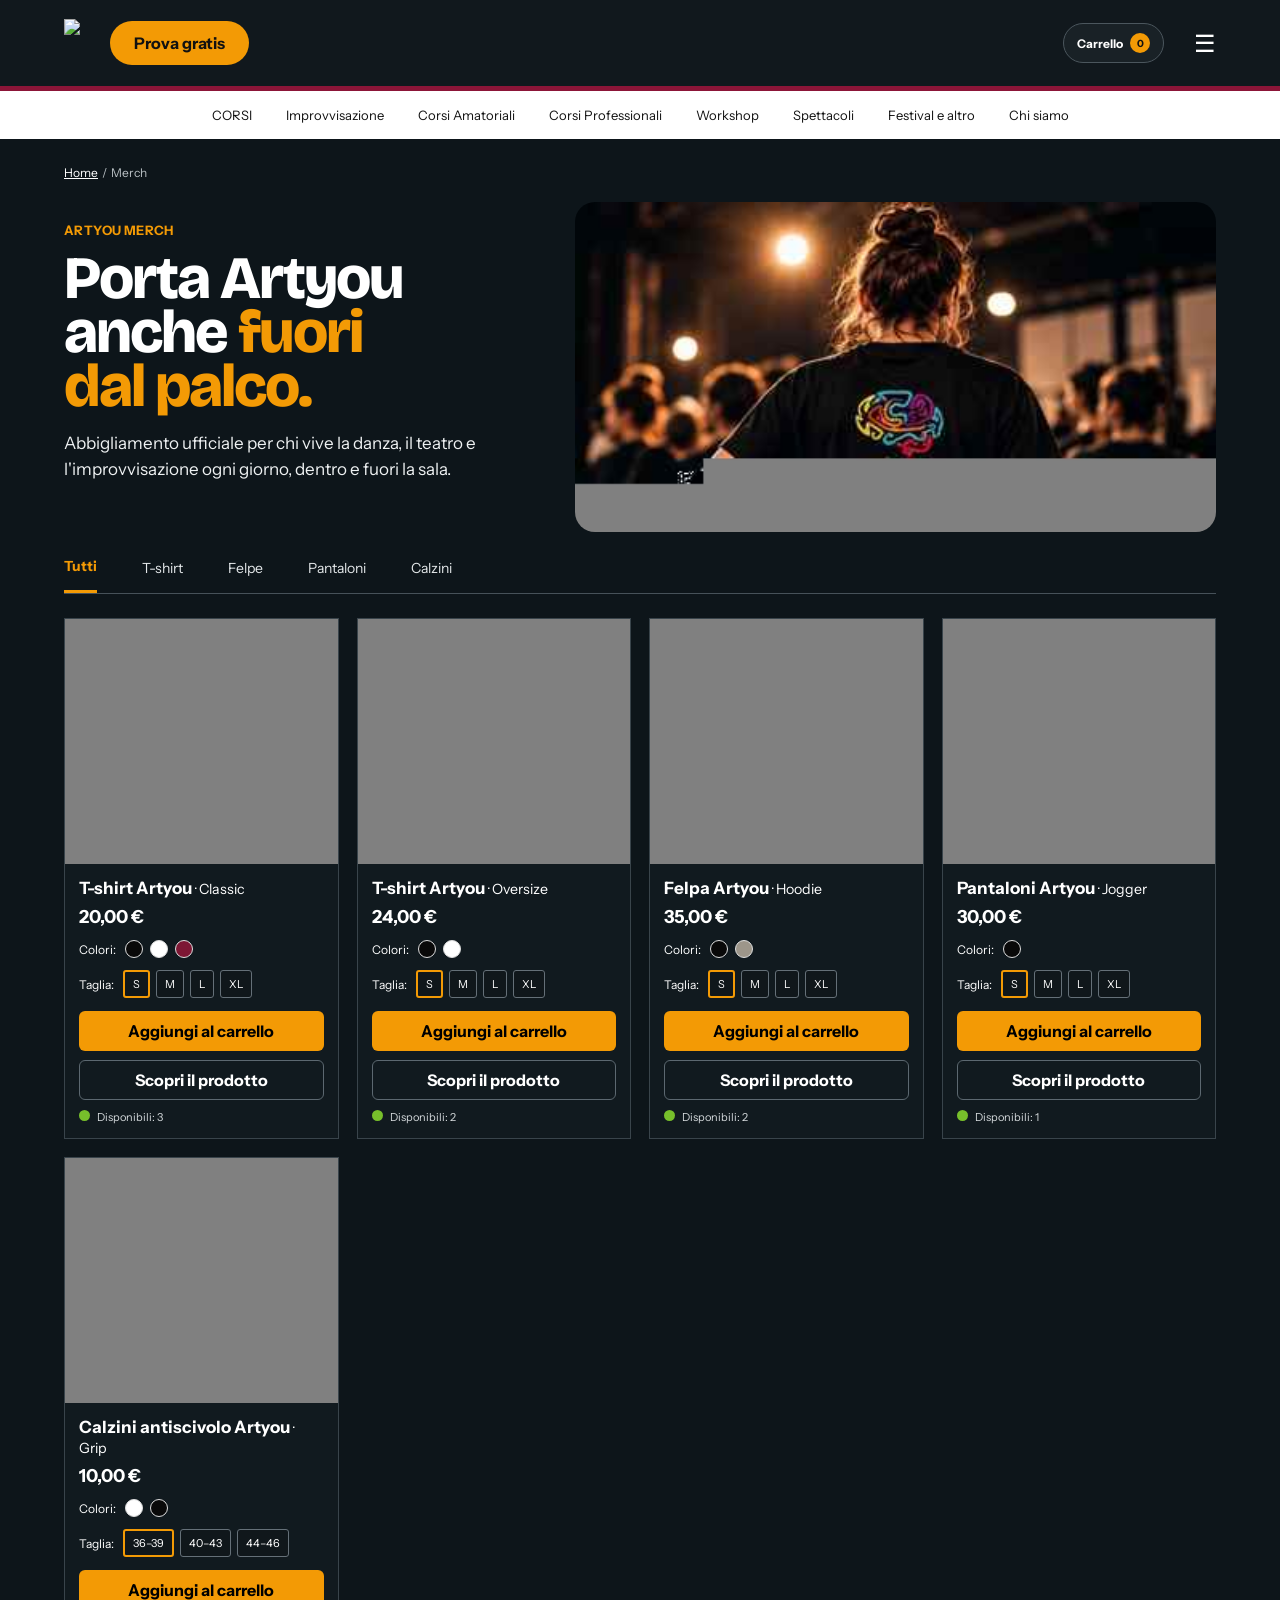
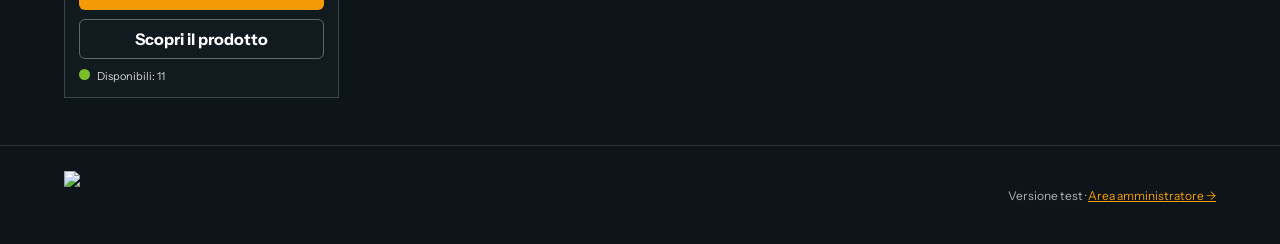
==== commit 6b761443: "Persist test cart and add always-visible cart badge" ====
--- a/index.html
+++ b/index.html
@@ -1,9 +1,9 @@
 <!doctype html><html lang="it"><head><meta charset="utf-8"><meta name="viewport" content="width=device-width,initial-scale=1"><title>Artyou Merch</title><link rel="preconnect" href="https://fonts.googleapis.com"><link rel="preconnect" href="https://fonts.gstatic.com" crossorigin><link href="https://fonts.googleapis.com/css2?family=Bricolage+Grotesque:wght@600;800&family=Instrument+Sans:wght@400;500;600;700&display=swap" rel="stylesheet"><style>
-:root{--ink:#11181d;--black:#0b1216;--orange:#f39a05;--wine:#8c1538;--line:#293238;--green:#77bf2b}*{box-sizing:border-box}body{margin:0;background:#0d151a;color:#fff;font-family:"Instrument Sans",sans-serif}button{font:inherit;cursor:pointer}.top{height:86px;background:#11181d;display:flex;align-items:center;padding:0 clamp(28px,5vw,76px);gap:30px}.logo{height:48px}.trial{background:var(--orange);color:#111;border:0;border-radius:999px;padding:12px 24px;font-weight:800}.burger{margin-left:auto;font-size:24px}.red{height:5px;background:var(--wine)}.nav{height:48px;background:#fff;color:#111;display:flex;align-items:center;justify-content:center;gap:34px;font-size:13px;overflow:auto;white-space:nowrap}.wrap{max-width:1440px;margin:auto;padding:26px clamp(28px,5vw,74px) 22px}.crumb{font-size:12px;color:#b9c0c4;margin-bottom:22px}.crumb u{color:#fff}.hero{display:grid;grid-template-columns:.86fr 1.14fr;gap:28px;align-items:stretch}.hero-copy{padding:20px 0}.kicker{color:var(--orange);font-size:13px;font-weight:800;letter-spacing:.4px}.hero h1{font:800 clamp(44px,4.7vw,72px)/.9 "Bricolage Grotesque";letter-spacing:-2px;margin:13px 0 18px}.hero h1 span{color:var(--orange)}.hero p{font-size:17px;line-height:1.5;color:#eef1f2;max-width:470px}.hero-photo{min-height:330px;border-radius:20px;background:url("img/artyou-merch-sprite.jpg") center top/100% auto no-repeat;position:relative;overflow:hidden}.hero-photo:after{content:""}.tabs{display:flex;gap:45px;border-bottom:1px solid #465159;margin-top:10px}.tabs button{border:0;background:none;color:#e4e8ea;padding:15px 0;font-size:14px}.tabs .active{color:var(--orange);border-bottom:3px solid var(--orange);font-weight:800}.products{display:grid;grid-template-columns:repeat(4,minmax(0,1fr));gap:18px;margin-top:24px;width:100%}.products.cols-1{grid-template-columns:1fr}.products.cols-2{grid-template-columns:repeat(2,minmax(0,1fr))}.products.cols-3{grid-template-columns:repeat(3,minmax(0,1fr))}.products.cols-4{grid-template-columns:repeat(4,minmax(0,1fr))}.products .card{width:100%;min-width:0}.card{border:1px solid #39444b;background:#111a1f;overflow:hidden}.photo{height:245px;position:relative;background:#1c2429;overflow:hidden}.photo img{width:100%;height:100%;object-fit:cover;display:block}.card[data-id="ts-classic"] .photo,.card[data-id="ts-oversize"] .photo,.card[data-id="felpa"] .photo,.card[data-id="pants"] .photo,.card[data-id="socks"] .photo{background-image:url("img/artyou-merch-sprite.jpg");background-repeat:no-repeat;background-size:400% auto;background-position-y:100%}.card[data-id="ts-classic"] .photo,.card[data-id="ts-oversize"] .photo{background-position-x:0}.card[data-id="felpa"] .photo{background-position-x:33.333%}.card[data-id="pants"] .photo{background-position-x:66.666%}.card[data-id="socks"] .photo{background-position-x:100%}.card[data-id="ts-classic"] .photo img,.card[data-id="ts-oversize"] .photo img,.card[data-id="felpa"] .photo img,.card[data-id="pants"] .photo img,.card[data-id="socks"] .photo img,.card[data-id="ts-classic"] .brandmark,.card[data-id="ts-oversize"] .brandmark,.card[data-id="felpa"] .brandmark,.card[data-id="pants"] .brandmark,.card[data-id="socks"] .brandmark{display:none}.card.custom-image .photo{background:#1c2429!important}.card.custom-image .photo img{display:block!important}.card.custom-image .brandmark{display:none!important}.product-desc{font-size:11px;line-height:1.4;color:#b9c1c5;margin:7px 0 0;min-height:0}.gallery-pips{position:absolute;left:50%;bottom:9px;transform:translateX(-50%);display:flex;gap:6px;z-index:3}.gallery-pips button{width:9px;height:9px;border-radius:50%;border:1px solid #fff;background:rgba(0,0,0,.45);padding:0}.gallery-pips button.active{background:#f39a05;border-color:#f39a05}
+:root{--ink:#11181d;--black:#0b1216;--orange:#f39a05;--wine:#8c1538;--line:#293238;--green:#77bf2b}*{box-sizing:border-box}body{margin:0;background:#0d151a;color:#fff;font-family:"Instrument Sans",sans-serif}button{font:inherit;cursor:pointer}.top{height:86px;background:#11181d;display:flex;align-items:center;padding:0 clamp(28px,5vw,76px);gap:30px}.logo{height:48px}.trial{background:var(--orange);color:#111;border:0;border-radius:999px;padding:12px 24px;font-weight:800}.burger{font-size:24px}.cart-open{margin-left:auto;border:1px solid #4b565d;background:#192126;color:#fff;border-radius:999px;padding:9px 13px;font-size:12px;font-weight:800;display:flex;gap:7px;align-items:center}.cart-badge{min-width:20px;height:20px;border-radius:50%;background:var(--orange);color:#111;display:grid;place-items:center;font-size:10px}.red{height:5px;background:var(--wine)}.nav{height:48px;background:#fff;color:#111;display:flex;align-items:center;justify-content:center;gap:34px;font-size:13px;overflow:auto;white-space:nowrap}.wrap{max-width:1440px;margin:auto;padding:26px clamp(28px,5vw,74px) 22px}.crumb{font-size:12px;color:#b9c0c4;margin-bottom:22px}.crumb u{color:#fff}.hero{display:grid;grid-template-columns:.86fr 1.14fr;gap:28px;align-items:stretch}.hero-copy{padding:20px 0}.kicker{color:var(--orange);font-size:13px;font-weight:800;letter-spacing:.4px}.hero h1{font:800 clamp(44px,4.7vw,72px)/.9 "Bricolage Grotesque";letter-spacing:-2px;margin:13px 0 18px}.hero h1 span{color:var(--orange)}.hero p{font-size:17px;line-height:1.5;color:#eef1f2;max-width:470px}.hero-photo{min-height:330px;border-radius:20px;background:url("img/artyou-merch-sprite.jpg") center top/100% auto no-repeat;position:relative;overflow:hidden}.hero-photo:after{content:""}.tabs{display:flex;gap:45px;border-bottom:1px solid #465159;margin-top:10px}.tabs button{border:0;background:none;color:#e4e8ea;padding:15px 0;font-size:14px}.tabs .active{color:var(--orange);border-bottom:3px solid var(--orange);font-weight:800}.products{display:grid;grid-template-columns:repeat(4,minmax(0,1fr));gap:18px;margin-top:24px;width:100%}.products.cols-1{grid-template-columns:1fr}.products.cols-2{grid-template-columns:repeat(2,minmax(0,1fr))}.products.cols-3{grid-template-columns:repeat(3,minmax(0,1fr))}.products.cols-4{grid-template-columns:repeat(4,minmax(0,1fr))}.products .card{width:100%;min-width:0}.card{border:1px solid #39444b;background:#111a1f;overflow:hidden}.photo{height:245px;position:relative;background:#1c2429;overflow:hidden}.photo img{width:100%;height:100%;object-fit:cover;display:block}.card[data-id="ts-classic"] .photo,.card[data-id="ts-oversize"] .photo,.card[data-id="felpa"] .photo,.card[data-id="pants"] .photo,.card[data-id="socks"] .photo{background-image:url("img/artyou-merch-sprite.jpg");background-repeat:no-repeat;background-size:400% auto;background-position-y:100%}.card[data-id="ts-classic"] .photo,.card[data-id="ts-oversize"] .photo{background-position-x:0}.card[data-id="felpa"] .photo{background-position-x:33.333%}.card[data-id="pants"] .photo{background-position-x:66.666%}.card[data-id="socks"] .photo{background-position-x:100%}.card[data-id="ts-classic"] .photo img,.card[data-id="ts-oversize"] .photo img,.card[data-id="felpa"] .photo img,.card[data-id="pants"] .photo img,.card[data-id="socks"] .photo img,.card[data-id="ts-classic"] .brandmark,.card[data-id="ts-oversize"] .brandmark,.card[data-id="felpa"] .brandmark,.card[data-id="pants"] .brandmark,.card[data-id="socks"] .brandmark{display:none}.card.custom-image .photo{background:#1c2429!important}.card.custom-image .photo img{display:block!important}.card.custom-image .brandmark{display:none!important}.product-desc{font-size:11px;line-height:1.4;color:#b9c1c5;margin:7px 0 0;min-height:0}.gallery-pips{position:absolute;left:50%;bottom:9px;transform:translateX(-50%);display:flex;gap:6px;z-index:3}.gallery-pips button{width:9px;height:9px;border-radius:50%;border:1px solid #fff;background:rgba(0,0,0,.45);padding:0}.gallery-pips button.active{background:#f39a05;border-color:#f39a05}
 .brandmark{position:absolute;left:50%;top:50%;transform:translate(-50%,-50%);font:800 18px "Bricolage Grotesque";text-shadow:0 2px 5px #000}.cardbody{padding:14px}.card h3{font-size:17px;margin:0 0 8px}.price{font-size:18px;font-weight:800}.line{display:flex;align-items:center;gap:9px;margin-top:12px;font-size:12px}.dots{display:flex;gap:7px}.dot{width:18px;height:18px;border-radius:50%;border:1px solid #ddd;background:#090909}.dot.white{background:#fff}.dot.wine{background:#7d1734}.dot.gray{background:#9d968a}.sizes{display:flex;gap:6px}.size{border:1px solid #657078;background:#10171b;color:#fff;border-radius:3px;padding:5px 8px;font-size:11px}.size.sel{border:2px solid var(--orange);color:#fff}.add{width:100%;margin-top:13px;border:0;background:var(--orange);border-radius:6px;padding:10px;font-weight:800}.stock{font-size:11px;margin-top:10px;color:#d4d9db}.stock:before{content:"";display:inline-block;width:11px;height:11px;border-radius:50%;background:var(--green);margin-right:7px}.bottom{display:flex;justify-content:space-between;align-items:center;padding:25px clamp(28px,5vw,74px);border-top:1px solid #293238;margin-top:25px}.admin{color:#aab2b7;font-size:12px}.admin a{color:var(--orange)}
 .drawer{position:fixed;right:-420px;top:0;width:min(410px,100%);height:100%;background:#fff;color:#111;z-index:50;transition:.2s;padding:25px}.drawer.open{right:0}.drawer h2{font:800 30px "Bricolage Grotesque"}.close{float:right;border:0;background:#eee;width:38px;height:38px;border-radius:50%}.cartrow{display:flex;justify-content:space-between;padding:14px 0;border-bottom:1px solid #ddd}.carttotal{font-size:21px;font-weight:800;margin:20px 0}
 .checkout{width:100%;border:0;background:var(--orange);padding:14px;border-radius:7px;font-weight:800}.checkout:disabled{opacity:.45;cursor:not-allowed}
-.remove-item{border:0;background:none;color:#9b3d3d;font-size:11px;padding:4px 0}.cartrow-main{min-width:0}.cartrow-price{text-align:right;white-space:nowrap}
+.remove-item{border:0;background:none;color:#9b3d3d;font-size:11px;padding:4px 0}.cartrow-main{min-width:0}.cartrow-price{text-align:right;white-space:nowrap}.cartrow-side{display:flex;flex-direction:column;align-items:flex-end;gap:8px}.qty-control{display:flex;align-items:center;border:1px solid #cfd0ce;border-radius:6px;overflow:hidden}.qty-control button{width:29px;height:27px;border:0;background:#f2f0eb;font-weight:800}.qty-control span{min-width:30px;text-align:center;font-size:12px;font-weight:800}.cart-count{font-size:11px;color:#777;margin-top:4px}
 .checkout-modal{position:fixed;inset:0;background:rgba(3,8,11,.78);z-index:80;display:none;align-items:center;justify-content:center;padding:18px;color:#111}.checkout-modal.open{display:flex}.checkout-sheet{width:min(940px,100%);max-height:94vh;overflow:auto;background:#f6f3ec;border-radius:14px;box-shadow:0 25px 80px rgba(0,0,0,.45)}.checkout-head{background:#11181d;color:#fff;padding:21px 25px;display:flex;align-items:center;justify-content:space-between}.checkout-head h2{font:800 29px "Bricolage Grotesque";margin:2px 0}.checkout-head small{color:#c5cbce}.checkout-x{border:0;background:#283137;color:#fff;width:38px;height:38px;border-radius:50%;font-size:22px}.checkout-body{padding:22px;display:grid;grid-template-columns:1.2fr .8fr;gap:20px}.checkout-box{background:#fff;border:1px solid #dedbd4;border-radius:10px;padding:17px;margin-bottom:13px}.checkout-box h3{font:800 16px "Bricolage Grotesque";margin:0 0 13px}.formgrid{display:grid;grid-template-columns:1fr 1fr;gap:10px}.formgrid .wide{grid-column:1/-1}.checkout-box label{font-size:11px;font-weight:700;display:block;margin-bottom:5px}.checkout-box input,.checkout-box select,.checkout-box textarea{width:100%;border:1px solid #cfd0ce;border-radius:6px;padding:10px 11px;background:#fff;font:inherit;font-size:13px}.choice{display:grid;grid-template-columns:1fr 1fr;gap:9px}.choice label{border:1px solid #d4d4d1;border-radius:8px;padding:12px;cursor:pointer;font-size:12px}.choice label:has(input:checked){border:2px solid var(--orange);background:#fff8e9}.choice input{width:auto;margin-right:6px}.address-fields{margin-top:12px}.checkout-summary{position:sticky;top:0}.summary-row{display:flex;justify-content:space-between;gap:12px;padding:9px 0;border-bottom:1px solid #eee;font-size:12px}.summary-row small{display:block;color:#777;margin-top:3px}.summary-total{display:flex;justify-content:space-between;font:800 20px "Bricolage Grotesque";padding:15px 0}.demo-note{font-size:11px;line-height:1.45;background:#fff1cd;border:1px solid #f0d38b;padding:10px;border-radius:7px;margin-bottom:12px;color:#6e4a00}.checkout-error{font-size:12px;color:#aa3030;min-height:18px;margin:8px 0}.success-view{text-align:center;padding:44px 25px}.success-view .tick{width:64px;height:64px;border-radius:50%;display:grid;place-items:center;background:#e0f4e8;color:#177449;font-size:31px;margin:0 auto 14px}.success-view h2{font:800 30px "Bricolage Grotesque";margin:0 0 8px}.success-view p{color:#5f6669;line-height:1.5}.success-actions{display:flex;justify-content:center;gap:9px;flex-wrap:wrap;margin-top:20px}.success-actions a,.success-actions button{border:1px solid #ccc;border-radius:7px;background:#fff;color:#111;padding:11px 14px;text-decoration:none;font-weight:700}.success-actions .primary{background:var(--orange);border-color:var(--orange)}
 
 .details-btn{width:100%;margin-top:9px;border:1px solid #5c6870;background:transparent;color:#fff;border-radius:6px;padding:9px;font-weight:700}.details-btn:hover{border-color:var(--orange);color:var(--orange)}
@@ -13,7 +13,7 @@
 
 @media(max-width:850px){.nav{justify-content:flex-start;padding:0 18px}.hero{grid-template-columns:1fr}.hero-photo{min-height:270px}.products.cols-2,.products.cols-3,.products.cols-4{grid-template-columns:repeat(2,minmax(0,1fr))}.wrap{padding-left:18px;padding-right:18px}.top{padding:0 18px}.logo{height:41px}}@media(max-width:560px){.products.cols-1,.products.cols-2,.products.cols-3,.products.cols-4{grid-template-columns:1fr}.photo{height:330px}.hero h1{font-size:48px}.tabs{gap:25px;overflow:auto}.trial{padding:11px 16px}.hero-photo{min-height:240px}}
 </style></head><body>
-<header class="top"><img class="logo" src="https://raw.githubusercontent.com/fabioleonardi22-blip/Artyoubeta26091001/main/img/logo-orizzontale-bianco.png"><button class="trial">Prova gratis</button><span class="burger">☰</span></header><div class="red"></div><nav class="nav"><span>CORSI</span><span>Improvvisazione</span><span>Corsi Amatoriali</span><span>Corsi Professionali</span><span>Workshop</span><span>Spettacoli</span><span>Festival e altro</span><span>Chi siamo</span></nav>
+<header class="top"><img class="logo" src="https://raw.githubusercontent.com/fabioleonardi22-blip/Artyoubeta26091001/main/img/logo-orizzontale-bianco.png"><button class="trial">Prova gratis</button><button class="cart-open" onclick="toggle()">Carrello <span class="cart-badge" id="cartBadge">0</span></button><span class="burger">☰</span></header><div class="red"></div><nav class="nav"><span>CORSI</span><span>Improvvisazione</span><span>Corsi Amatoriali</span><span>Corsi Professionali</span><span>Workshop</span><span>Spettacoli</span><span>Festival e altro</span><span>Chi siamo</span></nav>
 <main class="wrap"><div class="crumb"><u>Home</u> &nbsp;/&nbsp; Merch</div><section class="hero"><div class="hero-copy"><div class="kicker">ARTYOU MERCH</div><h1>Porta Artyou<br>anche <span>fuori<br>dal palco.</span></h1><p>Abbigliamento ufficiale per chi vive la danza, il teatro e l'improvvisazione ogni giorno, dentro e fuori la sala.</p></div><div class="hero-photo"></div></section>
 <div class="tabs"><button class="active">Tutti</button><button>T-shirt</button><button>Felpe</button><button>Pantaloni</button><button>Calzini</button></div>
 <section class="products" id="products"></section></main>
@@ -34,19 +34,41 @@
  </div>
 </div></div>
 <script src="catalog.js"></script><script src="settings.js"></script><script src="orders.js"></script><script>
-let catalog=ArtyouCatalog.getCatalog(),cart=[],settings=ArtyouSettings.get();
+const CART_KEY="artyou_merch_cart_v1";let catalog=ArtyouCatalog.getCatalog(),cart=loadCart(),settings=ArtyouSettings.get();
+function loadCart(){try{let a=JSON.parse(localStorage.getItem(CART_KEY));return Array.isArray(a)?a:[]}catch(e){return []}}
+function persistCart(){try{localStorage.setItem(CART_KEY,JSON.stringify(cart))}catch(e){}}
+function reconcileCart(){let counts={};cart=cart.filter(x=>{let p=catalog.find(y=>y.id===x.id);if(!p||!p.active)return false;let k=cartKey(x),stock=Number(p.stock[x.c+"|"+x.s]||0);counts[k]=(counts[k]||0)+1;if(counts[k]>stock)return false;x.p=p.price;x.n=p.name+" · "+p.model;return true});persistCart()}
 const euro=n=>new Intl.NumberFormat("it-IT",{style:"currency",currency:"EUR"}).format(n);
 function esc(v){return String(v==null?"":v).replace(/[&<>"']/g,c=>({"&":"&amp;","<":"&lt;",">":"&gt;",'"':"&quot;","'":"&#39;"}[c]))}
 function dotClass(c){let x=c.toLowerCase();return x.includes("bianc")?"white":x.includes("bordeaux")?"wine":x.includes("grigi")?"gray":""}
 function renderProducts(filter="Tutti"){let list=catalog.filter(p=>p.active&&(filter==="Tutti"||p.category===filter)),grid=document.getElementById("products");grid.classList.remove("cols-1","cols-2","cols-3","cols-4");if(list.length)grid.classList.add("cols-"+Math.min(list.length,4));grid.innerHTML=list.map(p=>{let color=p.colors[0],size=p.sizes.find(s=>(p.stock[color+"|"+s]||0)>0)||p.sizes[0],imgs=Array.isArray(p.images)&&p.images.length?p.images.filter(Boolean):[],src=imgs[0]||p.image||"",custom=imgs.length?" custom-image":"";return `<article class="card${custom}" data-id="${p.id}" data-cat="${p.category}"><div class="photo"><img id="product-img-${p.id}" src="${src}" onerror="this.style.display='none'"><span class="brandmark">artyou</span>${imgs.length>1?'<div class="gallery-pips">'+imgs.map((x,i)=>'<button class="'+(i===0?'active':'')+'" aria-label="Foto '+(i+1)+'" onclick="changeProductImage(\''+p.id+'\','+i+',this)"></button>').join("")+'</div>':""}</div><div class="cardbody"><h3>${p.name} <small style="font-weight:400">· ${p.model}</small></h3><div class="price">${euro(p.price)}</div>${p.description?'<p class="product-desc">'+esc(p.description)+'</p>':""}<div class="line">Colori:<div class="dots">${p.colors.map(c=>`<button title="${c}" class="dot ${dotClass(c)}" style="padding:0" onclick="pickColor('${p.id}','${c.replaceAll("'","\\'")}',this)"></button>`).join("")}</div></div><div class="line">Taglia:<div class="sizes" id="sizes-${p.id}">${sizeButtons(p,color,size)}</div></div><button class="add" onclick="add('${p.id}')">Aggiungi al carrello</button><button class="details-btn" onclick="openProduct('${p.id}')">Scopri il prodotto</button><div class="stock" id="stock-${p.id}">Disponibili: ${p.stock[color+"|"+size]||0}</div><input type="hidden" id="color-${p.id}" value="${color}"><input type="hidden" id="size-${p.id}" value="${size}"></div></article>`}).join("")||'<p>Nessun prodotto in questa categoria.</p>'}
 function changeProductImage(id,i,b){let p=catalog.find(x=>x.id===id),imgs=p&&Array.isArray(p.images)?p.images.filter(Boolean):[];if(!imgs[i])return;let img=document.getElementById("product-img-"+id);img.src=imgs[i];img.style.display="block";b.parentElement.querySelectorAll("button").forEach(x=>x.classList.remove("active"));b.classList.add("active")}
+
+function productImages(p){let a=Array.isArray(p.images)?p.images.filter(Boolean):[];return a.length?a:(p.image?[p.image]:[])}
+function detailSizesHtml(p,color,selected){return p.sizes.map((sz,i)=>{let q=Number(p.stock[color+"|"+sz]||0);return '<button class="detail-size '+(sz===selected?'selected':'')+'" data-detail-size="'+i+'" '+(q<=0?'disabled':'')+'>'+esc(sz)+'</button>'}).join("")}
+function openProduct(id){
+ let p=catalog.find(x=>x.id===id);if(!p)return;let imgs=productImages(p),color=p.colors[0],size=p.sizes.find(x=>Number(p.stock[color+"|"+x]||0)>0)||p.sizes[0],src=imgs[0]||"";
+ let thumbs=imgs.length>1?'<div class="product-thumbs">'+imgs.map((x,i)=>'<button class="product-thumb '+(i===0?'active':'')+'" data-detail-image="'+i+'"><img src="'+esc(x)+'" alt="Foto '+(i+1)+'"></button>').join("")+'</div>':"";
+ let colors=p.colors.map((c,i)=>'<button class="detail-color '+(i===0?'selected':'')+'" data-detail-color="'+i+'">'+esc(c)+'</button>').join("");
+ document.getElementById("productDetail").dataset.productId=id;
+ document.getElementById("productDetail").innerHTML='<div class="product-detail-grid"><section class="product-gallery"><img class="product-main-image" id="detailMain" src="'+esc(src)+'" alt="'+esc(p.name)+'">'+thumbs+'</section><section class="product-info"><div class="product-kicker">'+esc(p.category)+'</div><h2>'+esc(p.name)+'</h2><div class="product-model">Modello '+esc(p.model)+'</div><div class="product-price">'+euro(p.price)+'</div><div class="product-longdesc">'+esc(p.description||"Abbigliamento ufficiale Artyou. Scegli colore e taglia per verificare la disponibilità.")+'</div><div class="detail-label">COLORE</div><div class="detail-colors" id="detailColors">'+colors+'</div><div class="detail-label">TAGLIA</div><div class="detail-sizes" id="detailSizes">'+detailSizesHtml(p,color,size)+'</div><div class="detail-stock" id="detailStock"></div><input type="hidden" id="detailColor" value="'+esc(color)+'"><input type="hidden" id="detailSize" value="'+esc(size)+'"><button class="detail-add" id="detailAdd">Aggiungi al carrello</button><div class="detail-meta"><span>Categoria: <b>'+esc(p.category)+'</b></span><span>Modello: <b>'+esc(p.model)+'</b></span></div></section></div>';
+ document.getElementById("productModal").classList.add("open");document.body.style.overflow="hidden";updateDetailStock(p)
+}
+function closeProduct(){document.getElementById("productModal").classList.remove("open");document.body.style.overflow=""}
+function detailImage(i,b){let id=document.getElementById("productDetail").dataset.productId,p=catalog.find(x=>x.id===id),imgs=productImages(p);if(!imgs[i])return;document.getElementById("detailMain").src=imgs[i];b.parentElement.querySelectorAll(".product-thumb").forEach(x=>x.classList.remove("active"));b.classList.add("active")}
+function detailColor(i,b){let id=document.getElementById("productDetail").dataset.productId,p=catalog.find(x=>x.id===id),color=p.colors[i],size=p.sizes.find(sz=>Number(p.stock[color+"|"+sz]||0)>0)||p.sizes[0];document.getElementById("detailColor").value=color;document.getElementById("detailSize").value=size;document.getElementById("detailSizes").innerHTML=detailSizesHtml(p,color,size);b.parentElement.querySelectorAll(".detail-color").forEach(x=>x.classList.remove("selected"));b.classList.add("selected");updateDetailStock(p)}
+function detailSize(i,b){let id=document.getElementById("productDetail").dataset.productId,p=catalog.find(x=>x.id===id),size=p.sizes[i];document.getElementById("detailSize").value=size;b.parentElement.querySelectorAll(".detail-size").forEach(x=>x.classList.remove("selected"));b.classList.add("selected");updateDetailStock(p)}
+function updateDetailStock(p){let c=document.getElementById("detailColor").value,sz=document.getElementById("detailSize").value,q=Number(p.stock[c+"|"+sz]||0);document.getElementById("detailStock").textContent=q>0?"Disponibili: "+q:"Variante esaurita";document.getElementById("detailAdd").disabled=q<=0}
+function addFromDetail(){catalog=ArtyouCatalog.getCatalog();let id=document.getElementById("productDetail").dataset.productId,p=catalog.find(x=>x.id===id),c=document.getElementById("detailColor").value,sz=document.getElementById("detailSize").value,q=p?Number(p.stock[c+"|"+sz]||0):0,already=cart.filter(x=>x.id===id&&x.c===c&&x.s===sz).length;if(!p||!p.active)return alert("Questo prodotto non è più disponibile.");if(q<=already)return alert(q<=0?"Questa variante è esaurita.":"Hai già raggiunto la quantità disponibile.");cart.push({id:id,c:c,s:sz,p:p.price,n:p.name+" · "+p.model});renderCart();closeProduct();document.getElementById("cart").classList.add("open")}
 function sizeButtons(p,color,selected){return p.sizes.map(s=>{let q=p.stock[color+"|"+s]||0;return `<button class="size ${s===selected?"sel":""}" ${q<=0?"disabled":""} onclick="pickSize('${p.id}','${s.replaceAll("'","\\'")}',this)">${s}</button>`}).join("")}
 function pickColor(id,c,b){let p=catalog.find(x=>x.id===id);document.getElementById("color-"+id).value=c;let sz=p.sizes.find(x=>(p.stock[c+"|"+x]||0)>0)||p.sizes[0];document.getElementById("sizes-"+id).innerHTML=sizeButtons(p,c,sz);document.getElementById("size-"+id).value=sz;document.getElementById("stock-"+id).textContent="Disponibili: "+(p.stock[c+"|"+sz]||0);b.parentElement.querySelectorAll(".dot").forEach(x=>x.style.outline="");b.style.outline="2px solid #f39a05"}
 function pickSize(id,sz,b){document.getElementById("size-"+id).value=sz;let p=catalog.find(x=>x.id===id),c=document.getElementById("color-"+id).value;document.getElementById("stock-"+id).textContent="Disponibili: "+(p.stock[c+"|"+sz]||0);b.parentElement.querySelectorAll(".size").forEach(x=>x.classList.remove("sel"));b.classList.add("sel")}
 function add(id){catalog=ArtyouCatalog.getCatalog();let p=catalog.find(x=>x.id===id),c=document.getElementById("color-"+id).value,sz=document.getElementById("size-"+id).value;if(!p||!p.active)return alert("Questo prodotto non è più disponibile.");let q=p.stock[c+"|"+sz]||0,already=cart.filter(x=>x.id===id&&x.c===c&&x.s===sz).length;if(q<=already){refreshShop();return alert(q<=0?"Questa variante è esaurita.":"Hai già raggiunto la quantità disponibile per questa variante.")}cart.push({id,c,s:sz,p:p.price,n:p.name+" · "+p.model});renderCart();document.getElementById("cart").classList.add("open")}
-function removeItem(i){cart.splice(i,1);renderCart()}
+function cartKey(x){return [x.id,x.c,x.s].join("|")}
+function changeCartQty(key,delta){catalog=ArtyouCatalog.getCatalog();let items=cart.filter(x=>cartKey(x)===key);if(!items.length)return;let sample=items[0],p=catalog.find(x=>x.id===sample.id),stock=p?Number(p.stock[sample.c+"|"+sample.s]||0):0;if(delta>0){if(items.length>=stock)return alert("Hai raggiunto la quantità disponibile per questa variante.");cart.push({id:sample.id,c:sample.c,s:sample.s,p:sample.p,n:sample.n})}else{let idx=cart.findIndex(x=>cartKey(x)===key);if(idx>=0)cart.splice(idx,1)}renderCart()}
+function removeGroup(key){cart=cart.filter(x=>cartKey(x)!==key);renderCart()}
 function toggle(){document.getElementById("cart").classList.toggle("open")}
-function renderCart(){let t=0;document.getElementById("rows").innerHTML=cart.map((x,i)=>{t+=x.p;return '<div class="cartrow"><div class="cartrow-main"><b>'+esc(x.n)+'</b><br><small>'+esc(x.c)+' · '+esc(x.s)+'</small><br><button class="remove-item" onclick="removeItem('+i+')">Rimuovi</button></div><div class="cartrow-price">'+euro(x.p)+'</div></div>'}).join("")||"Il carrello è vuoto.";document.getElementById("tot").textContent=euro(t);document.getElementById("checkoutBtn").disabled=!cart.length}
+function renderCart(){let groups=groupedCart(),t=groups.reduce((a,x)=>a+x.p*x.qty,0);document.getElementById("rows").innerHTML=groups.map(x=>{let key=encodeURIComponent(cartKey(x));return '<div class="cartrow"><div class="cartrow-main"><b>'+esc(x.n)+'</b><br><small>'+esc(x.c)+' · '+esc(x.s)+'</small><div class="cart-count">'+x.qty+' × '+euro(x.p)+'</div><button class="remove-item" data-cart-remove="'+key+'">Rimuovi</button></div><div class="cartrow-side"><b>'+euro(x.p*x.qty)+'</b><div class="qty-control"><button data-cart-minus="'+key+'" aria-label="Diminuisci">−</button><span>'+x.qty+'</span><button data-cart-plus="'+key+'" aria-label="Aumenta">＋</button></div></div></div>'}).join("")||"Il carrello è vuoto.";document.getElementById("tot").textContent=euro(t);document.getElementById("checkoutBtn").disabled=!cart.length;document.getElementById("cartBadge").textContent=cart.length;persistCart()}
 function groupedCart(){let map={};cart.forEach(x=>{let k=[x.id,x.c,x.s].join("|");if(!map[k])map[k]={...x,qty:0};map[k].qty++});return Object.values(map)}
 function openCheckout(){if(!cart.length)return;document.getElementById("cart").classList.remove("open");renderCheckoutSummary();document.getElementById("checkoutModal").classList.add("open")}
 function closeCheckout(){document.getElementById("checkoutModal").classList.remove("open")}
@@ -68,13 +90,13 @@
   let at=new Date().toISOString(),newMov=resolved.map(r=>({at,product:r.product.name,model:r.product.model,color:r.cart.c,size:r.cart.s,before:r.before,after:r.before-r.cart.qty,reason:"Ordine #"+id}));
   localStorage.setItem(key,JSON.stringify(newMov.concat(mov).slice(0,500)));
  }catch(err){try{ArtyouCatalog.saveCatalog(beforeCatalog)}catch(_){}error.textContent="Non è stato possibile creare l'ordine test. Riprova.";return}
- cart=[];catalog=fresh;renderCart();refreshShop();showSuccess(order)
+ cart=[];persistCart();catalog=fresh;renderCart();refreshShop();showSuccess(order)
 }
 function showSuccess(order){document.getElementById("checkoutContent").innerHTML='<div class="success-view"><div class="tick">✓</div><h2>Ordine #'+esc(order.id)+' creato</h2><p>Il pagamento <b>'+esc(order.payment)+'</b> è stato simulato. L\'ordine è ora in <b>Da preparare</b> e le giacenze sono state scalate.</p><div class="success-actions"><button class="primary" onclick="location.reload()">Continua lo shopping</button><a href="admin-ordini.html">Apri gestione ordini →</a><a href="admin-magazzino.html">Controlla magazzino →</a></div></div>'}
 function applySettings(){settings=ArtyouSettings.get();let pickup=document.querySelector('input[name="delivery"][value="Ritiro in sede"]'),ship=document.querySelector('input[name="delivery"][value="Spedizione"]'),card=document.querySelector('input[name="payment"][value="Carta"]'),paypal=document.querySelector('input[name="payment"][value="PayPal"]');pickup.closest("label").style.display=settings.pickupEnabled?"block":"none";ship.closest("label").style.display=settings.shippingEnabled?"block":"none";card.closest("label").style.display=settings.cardEnabled?"block":"none";paypal.closest("label").style.display=settings.paypalEnabled?"block":"none";pickup.closest("label").querySelector("b").textContent=settings.pickupLabel||"Ritiro in sede";ship.closest("label").querySelector("span").textContent=settings.shippingCost?euro(settings.shippingCost):"Gratuita";if(settings.freeShippingEnabled)ship.closest("label").querySelector("span").textContent+=" · gratis da "+euro(settings.freeShippingThreshold);if(!settings.pickupEnabled)ship.checked=true;if(!settings.shippingEnabled)pickup.checked=true;if(!settings.cardEnabled)paypal.checked=true;if(!settings.paypalEnabled)card.checked=true;deliveryChanged()}
 document.querySelectorAll(".tabs button").forEach(b=>b.onclick=()=>{document.querySelectorAll(".tabs button").forEach(x=>x.classList.remove("active"));b.classList.add("active");renderProducts(b.textContent.trim())});
-document.querySelectorAll('input[name="delivery"]').forEach(x=>x.addEventListener("change",deliveryChanged));document.getElementById("checkoutForm").addEventListener("submit",createTestOrder);document.getElementById("checkoutModal").addEventListener("click",e=>{if(e.target===document.getElementById("checkoutModal"))closeCheckout()});
-renderProducts();renderCart();applySettings();
+document.querySelectorAll('input[name="delivery"]').forEach(x=>x.addEventListener("change",deliveryChanged));document.getElementById("checkoutForm").addEventListener("submit",createTestOrder);document.getElementById("checkoutModal").addEventListener("click",e=>{if(e.target===document.getElementById("checkoutModal"))closeCheckout()});document.getElementById("rows").addEventListener("click",e=>{let plus=e.target.closest("[data-cart-plus]"),minus=e.target.closest("[data-cart-minus]"),remove=e.target.closest("[data-cart-remove]");if(plus)changeCartQty(decodeURIComponent(plus.dataset.cartPlus),1);else if(minus)changeCartQty(decodeURIComponent(minus.dataset.cartMinus),-1);else if(remove)removeGroup(decodeURIComponent(remove.dataset.cartRemove))});document.getElementById("productDetail").addEventListener("click",e=>{let img=e.target.closest("[data-detail-image]"),color=e.target.closest("[data-detail-color]"),size=e.target.closest("[data-detail-size]");if(img)detailImage(Number(img.dataset.detailImage),img);else if(color)detailColor(Number(color.dataset.detailColor),color);else if(size)detailSize(Number(size.dataset.detailSize),size);else if(e.target.closest("#detailAdd"))addFromDetail()});document.getElementById("productModal").addEventListener("click",e=>{if(e.target===document.getElementById("productModal"))closeProduct()});document.addEventListener("keydown",e=>{if(e.key==="Escape"){closeProduct();closeCheckout()}});
+reconcileCart();renderProducts();renderCart();applySettings();
 function refreshShop(){catalog=ArtyouCatalog.getCatalog();let selected=document.querySelector(".tabs button.active");renderProducts(selected?selected.textContent.trim():"Tutti")}
 window.addEventListener("storage",function(e){if(e.key==="artyou_merch_catalog_v3")refreshShop();if(e.key===ArtyouSettings.KEY)applySettings()});
 window.addEventListener("focus",function(){let latest=ArtyouCatalog.getCatalog();if(JSON.stringify(latest)!==JSON.stringify(catalog))refreshShop()});
